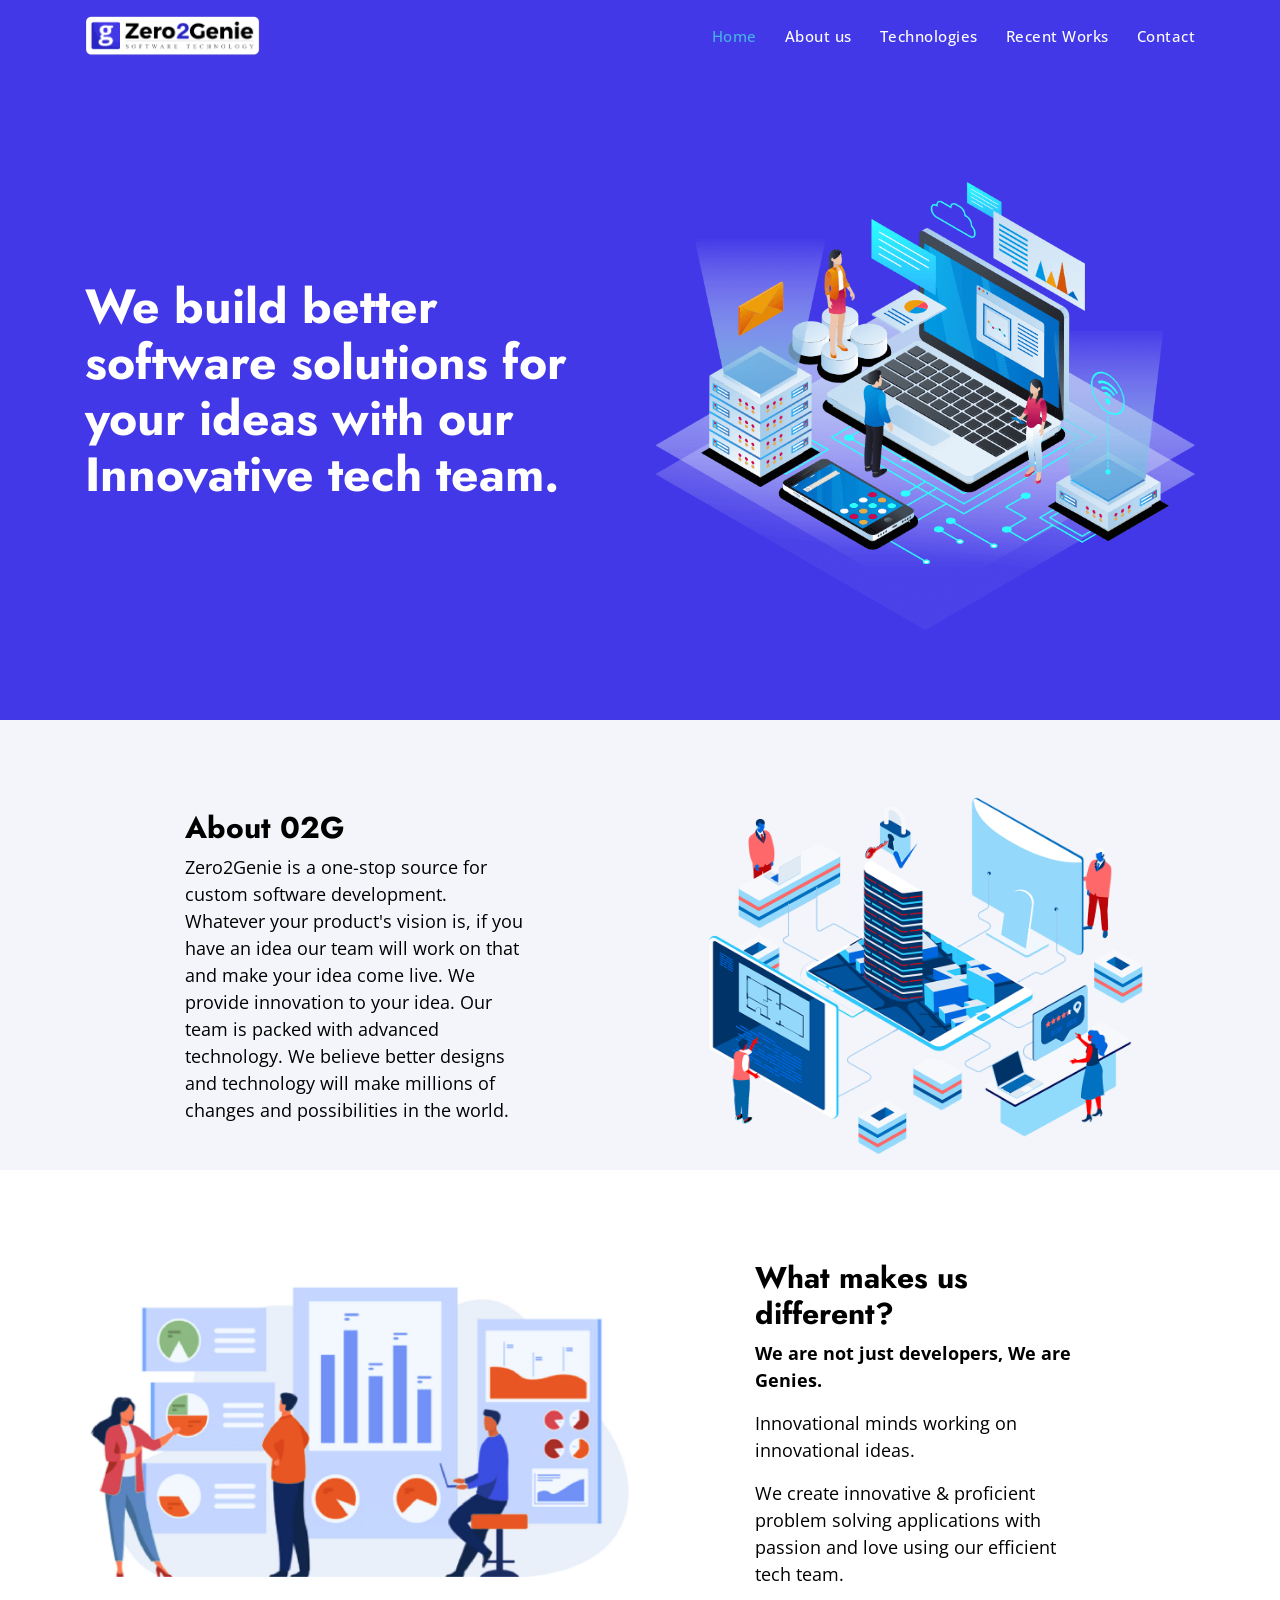
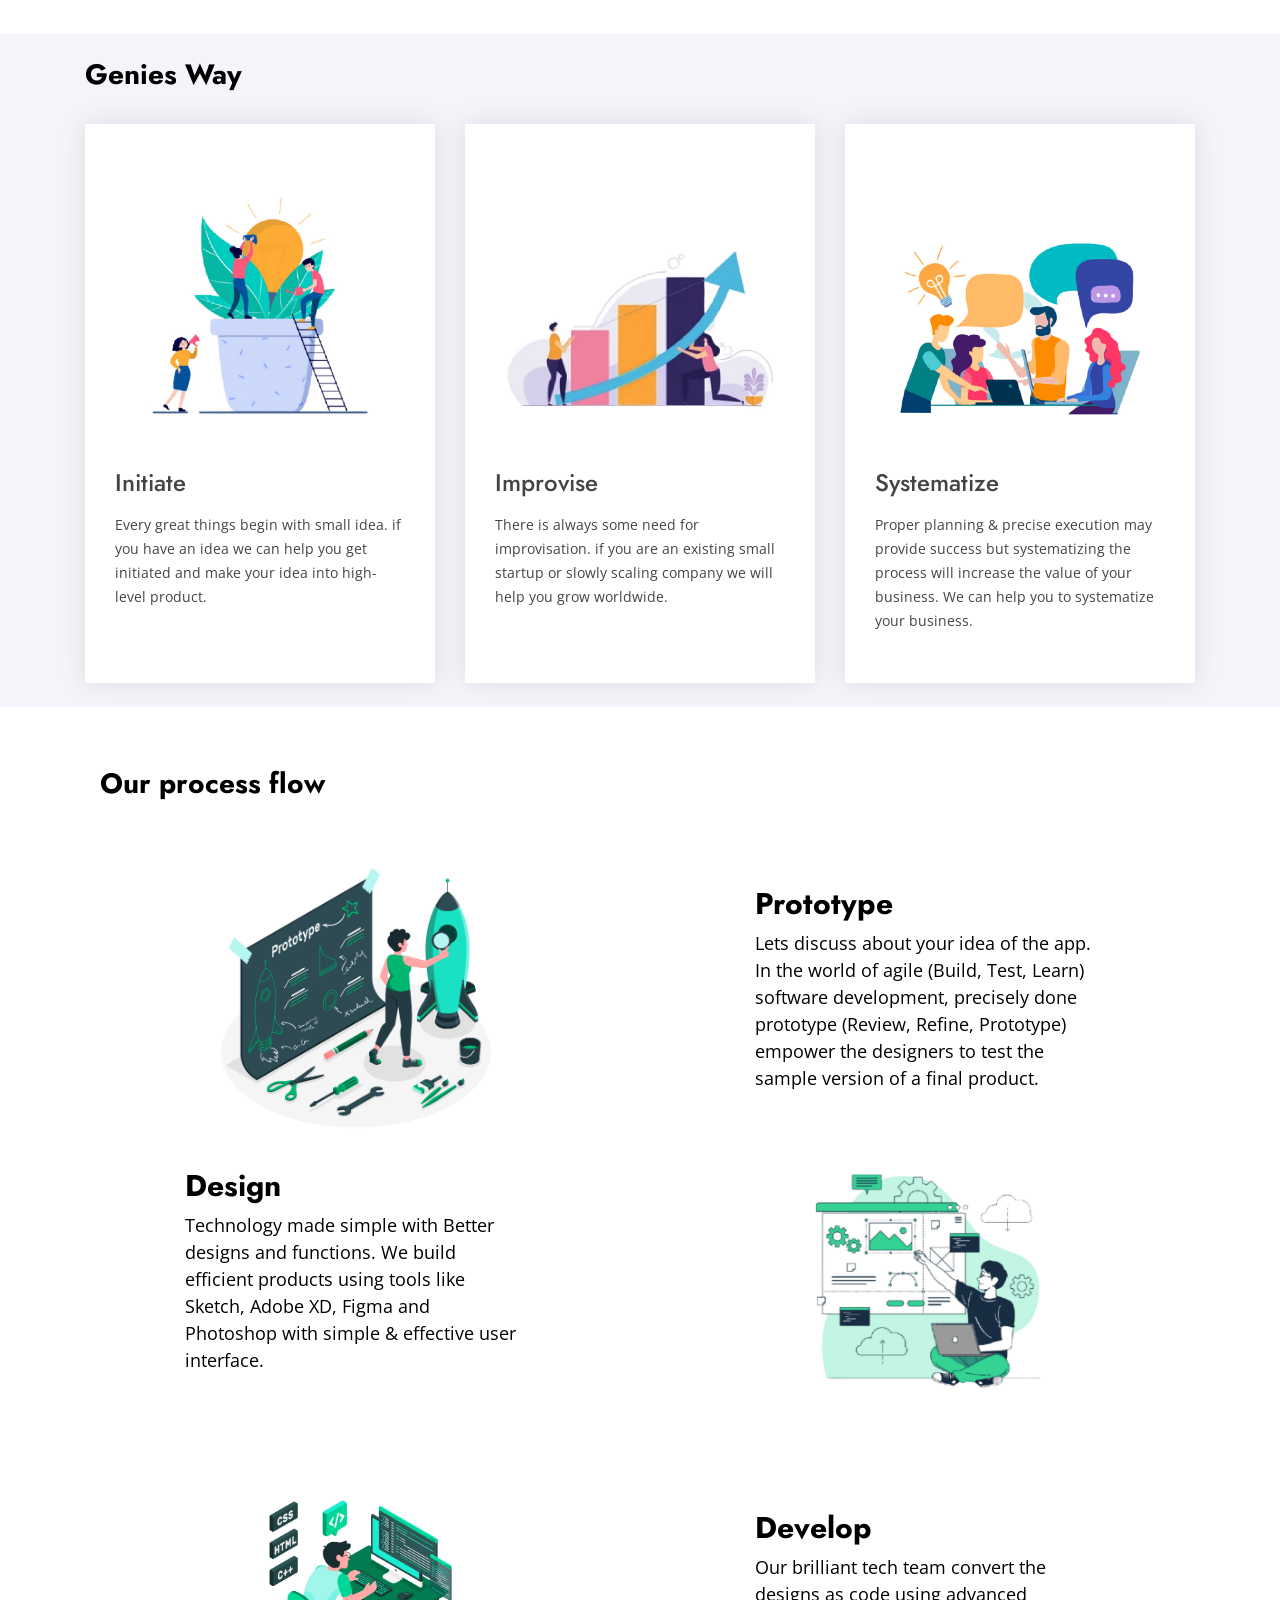
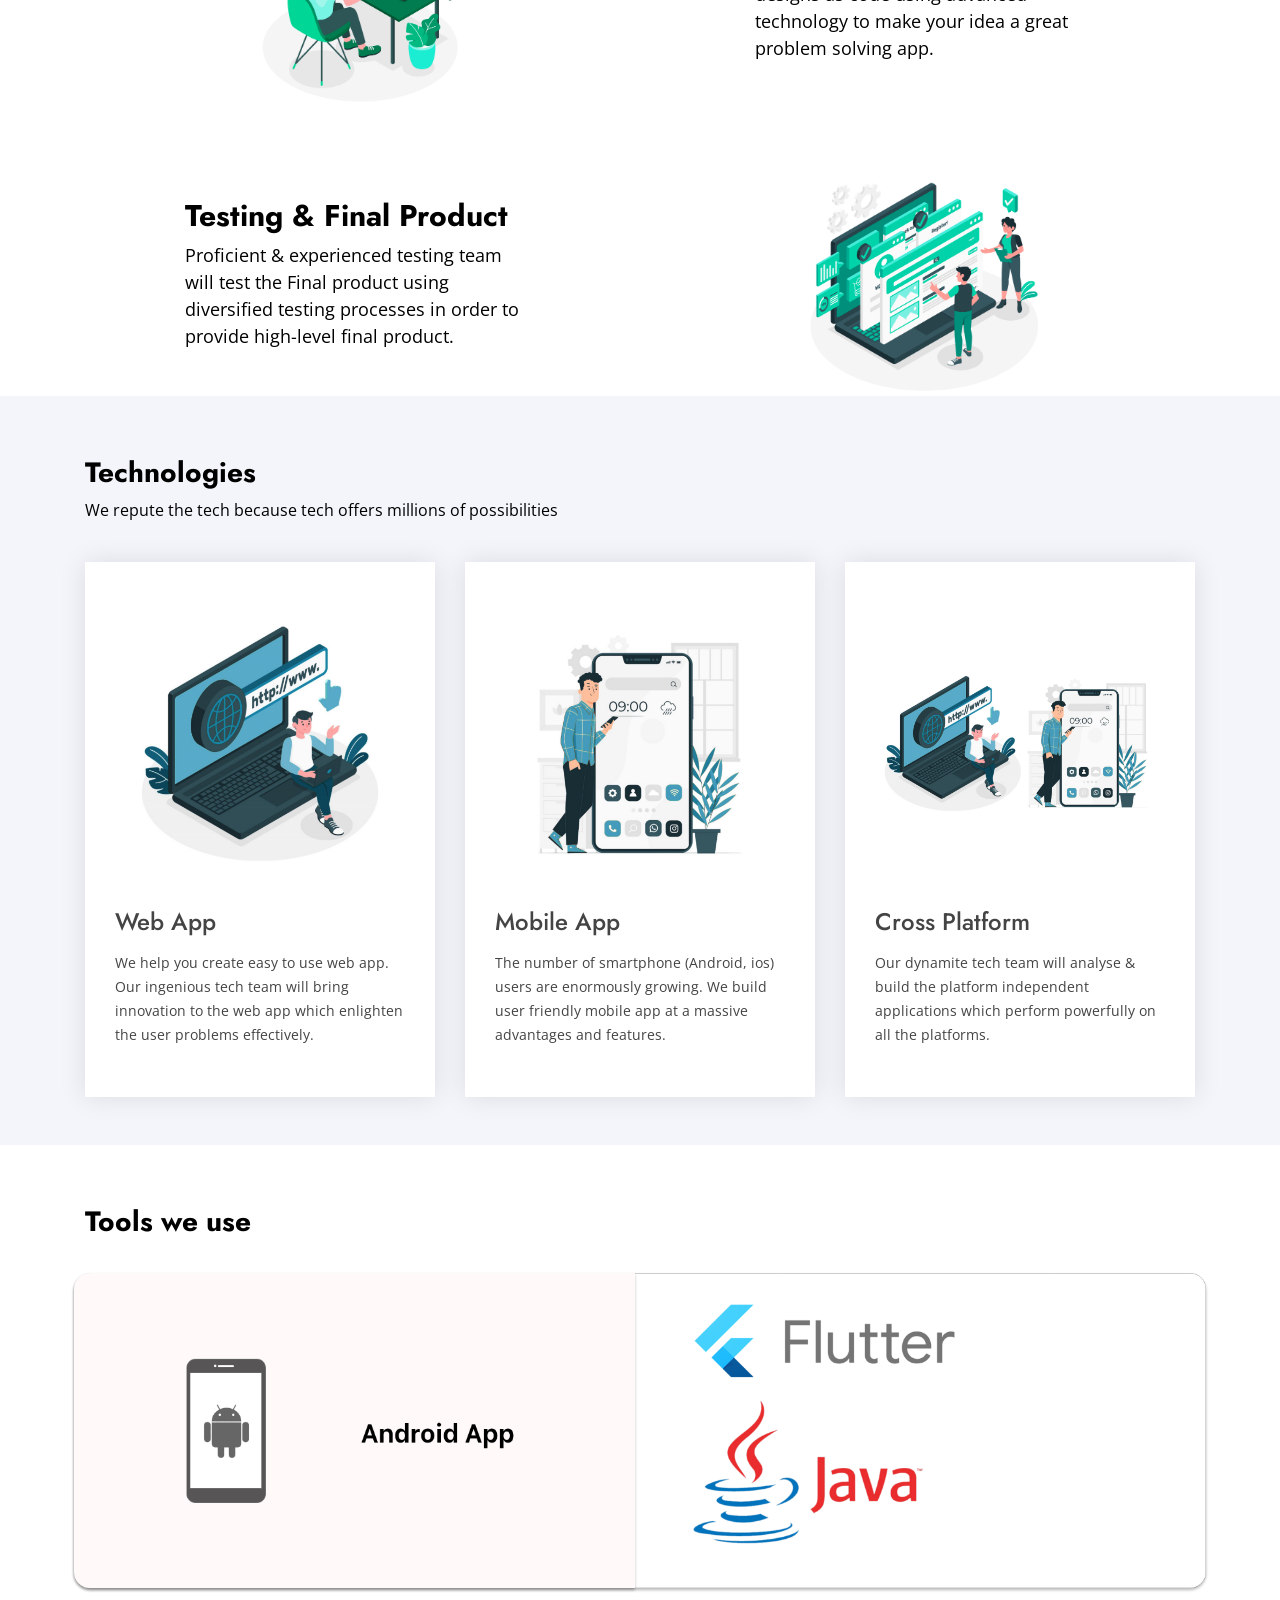
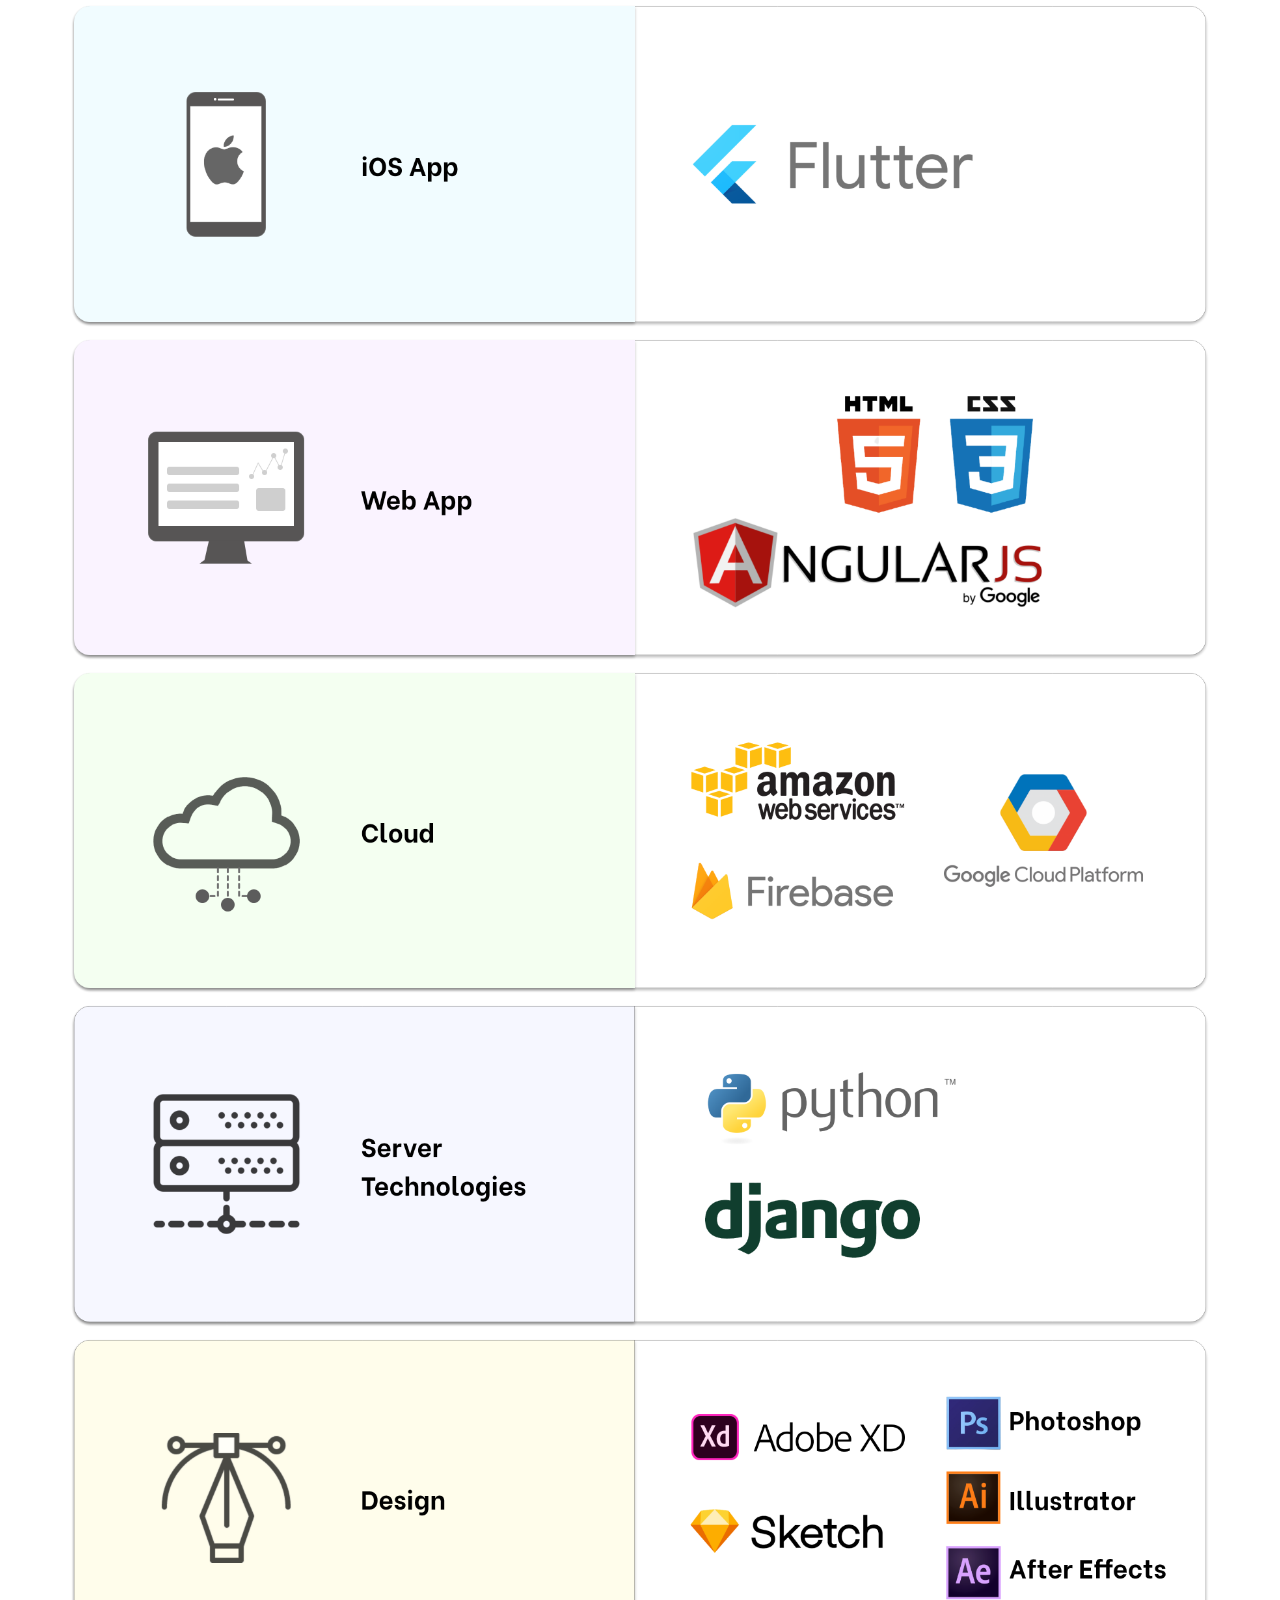
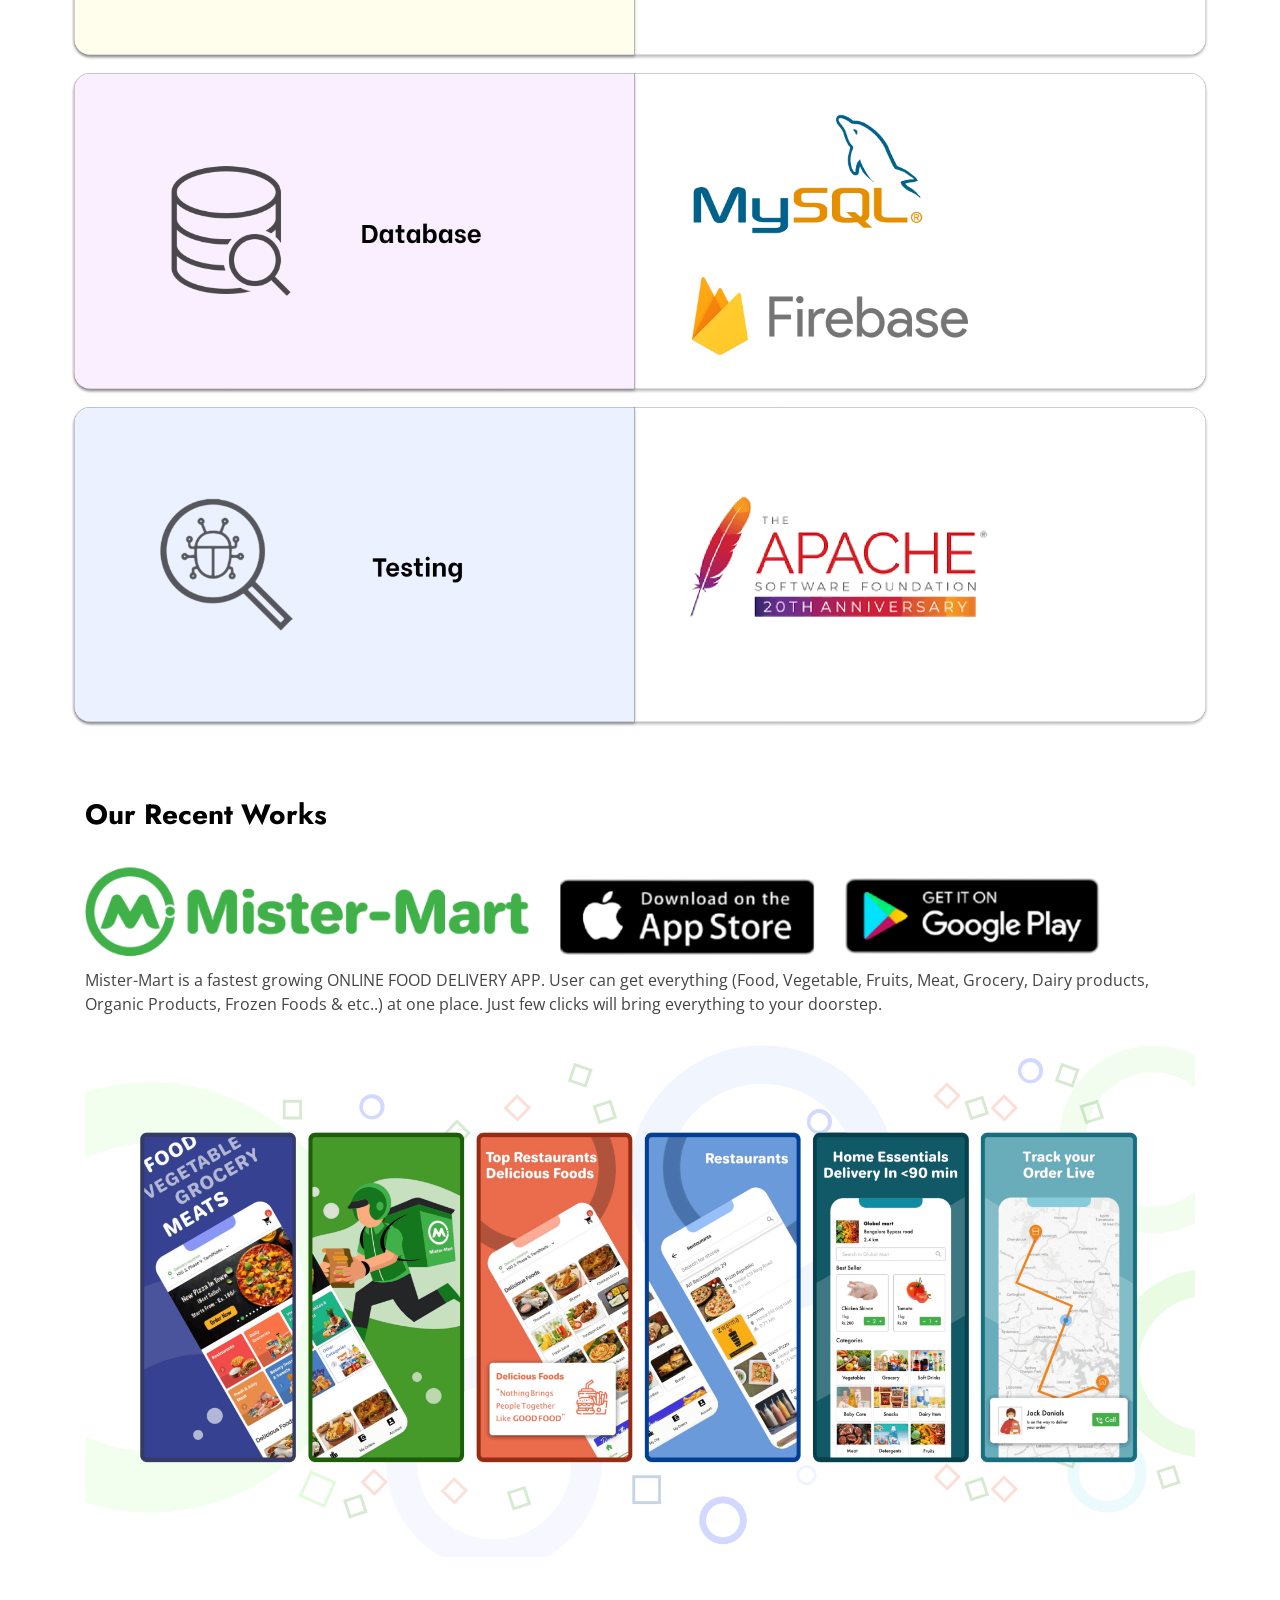
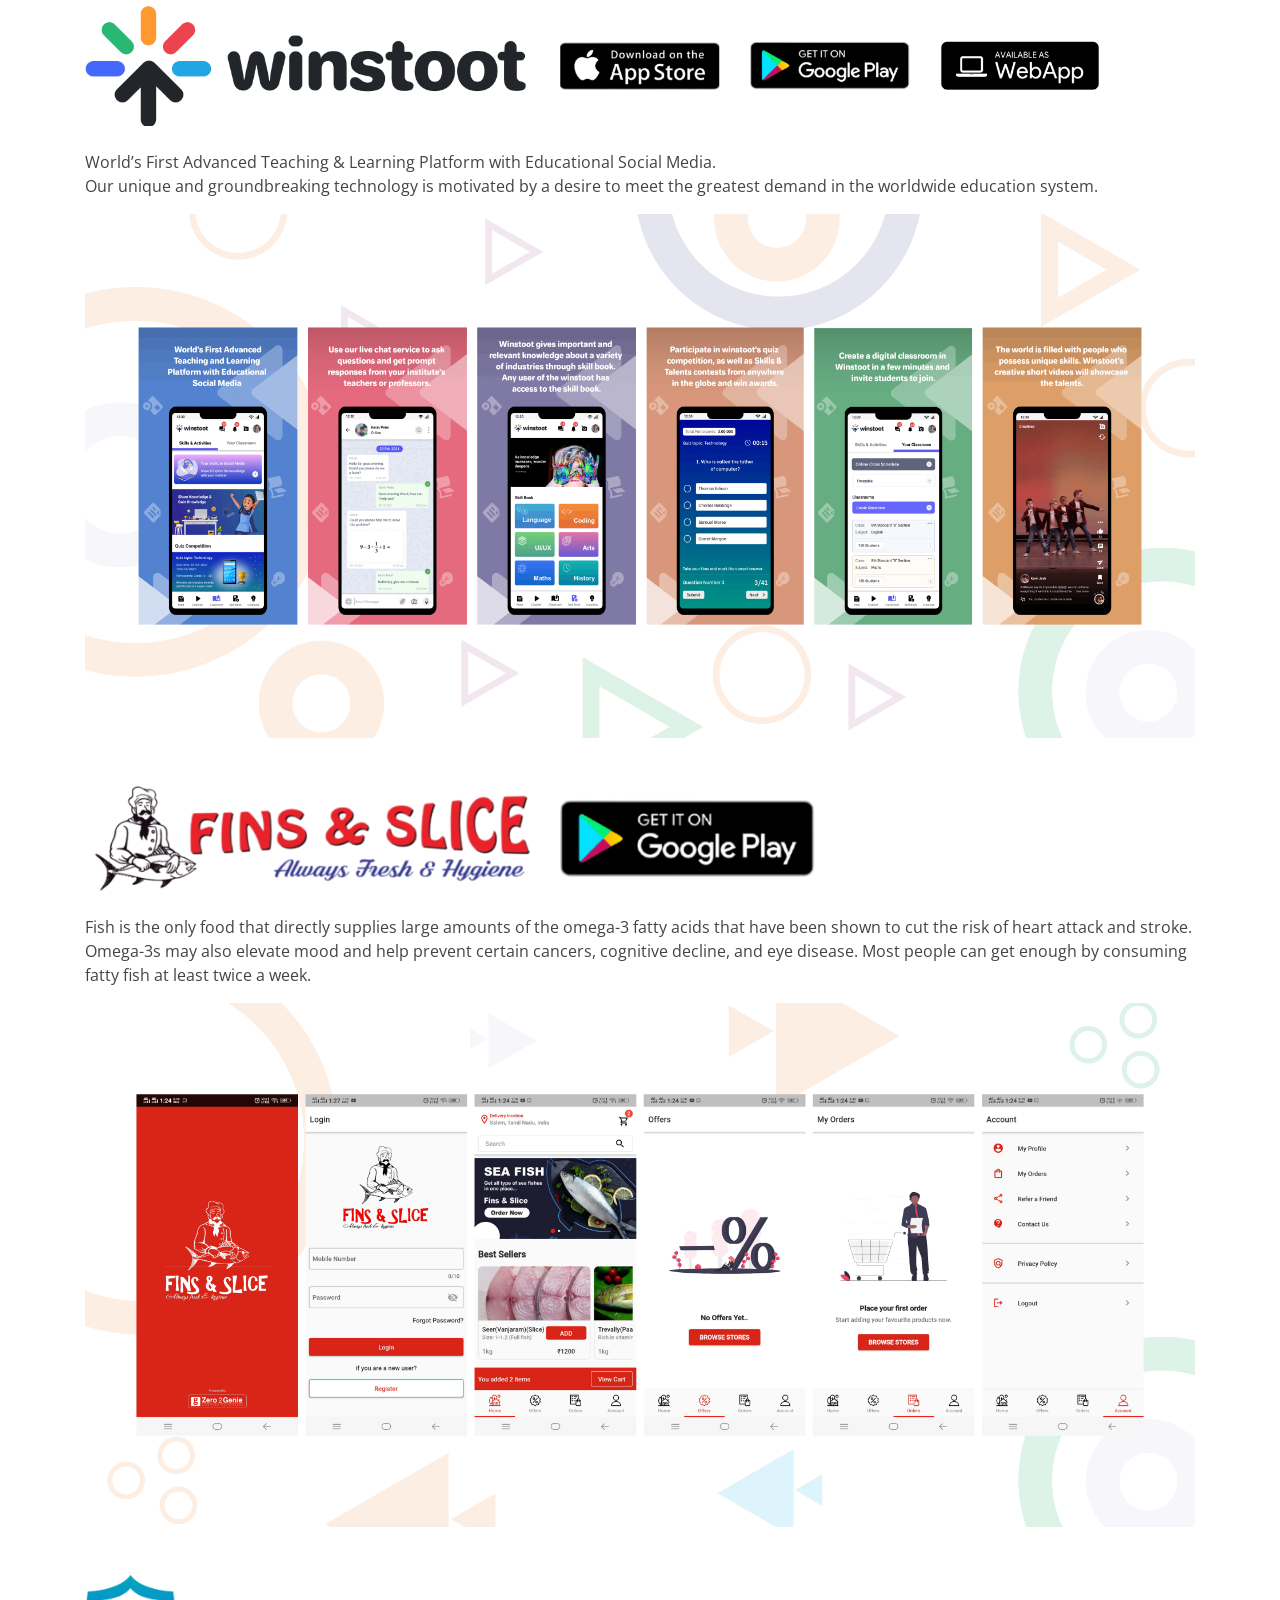
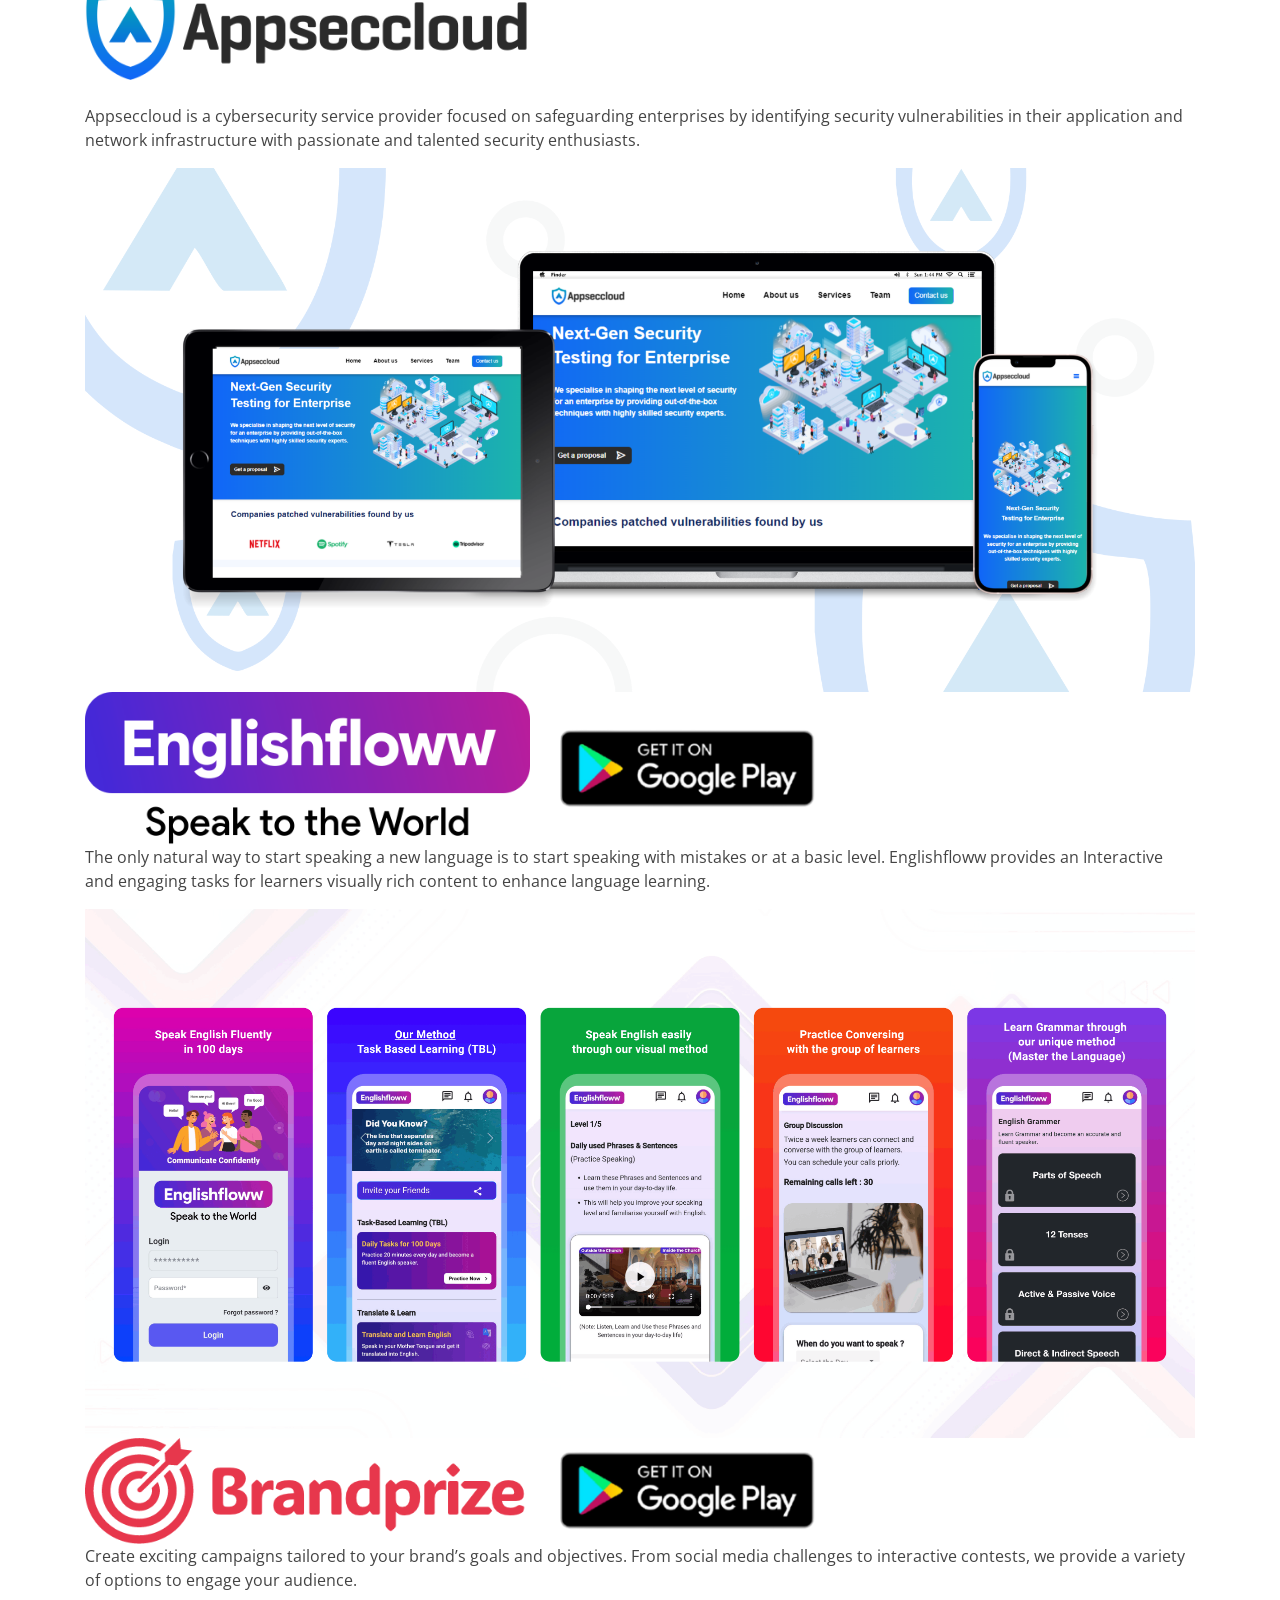
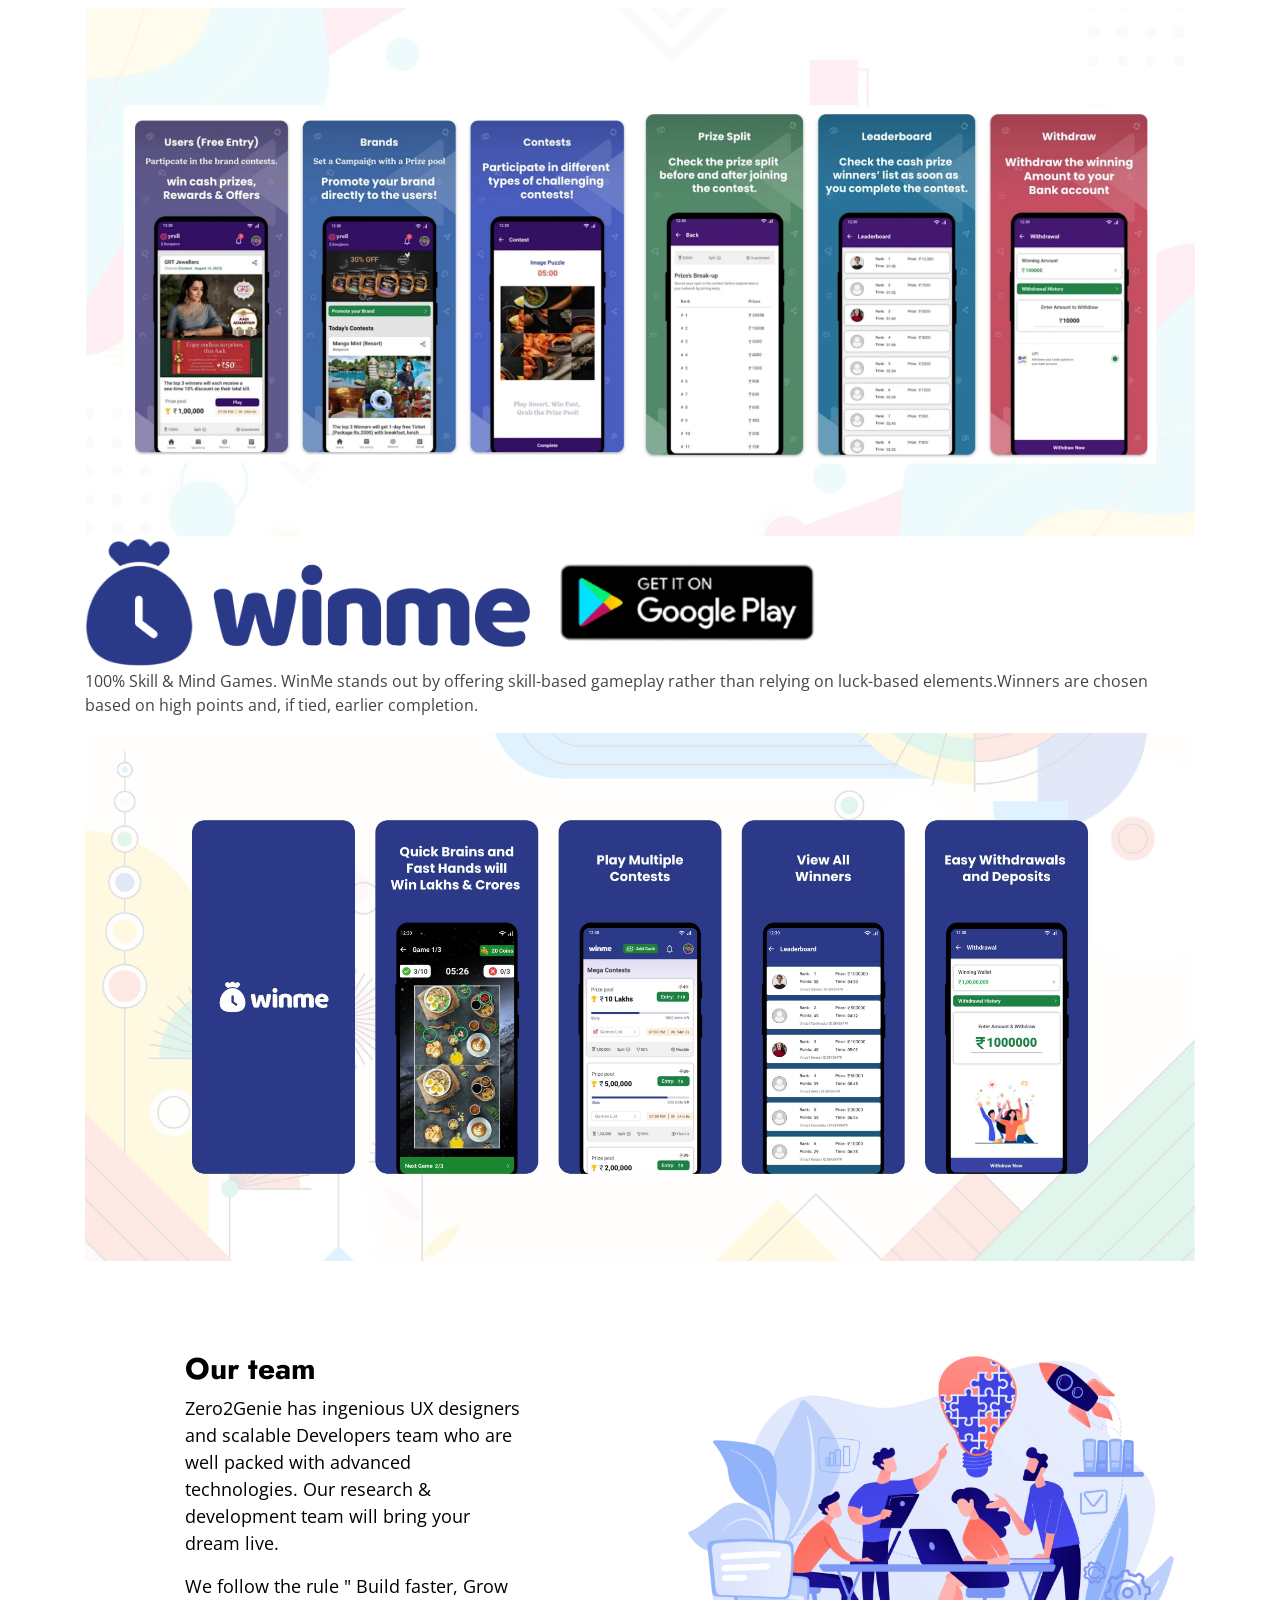
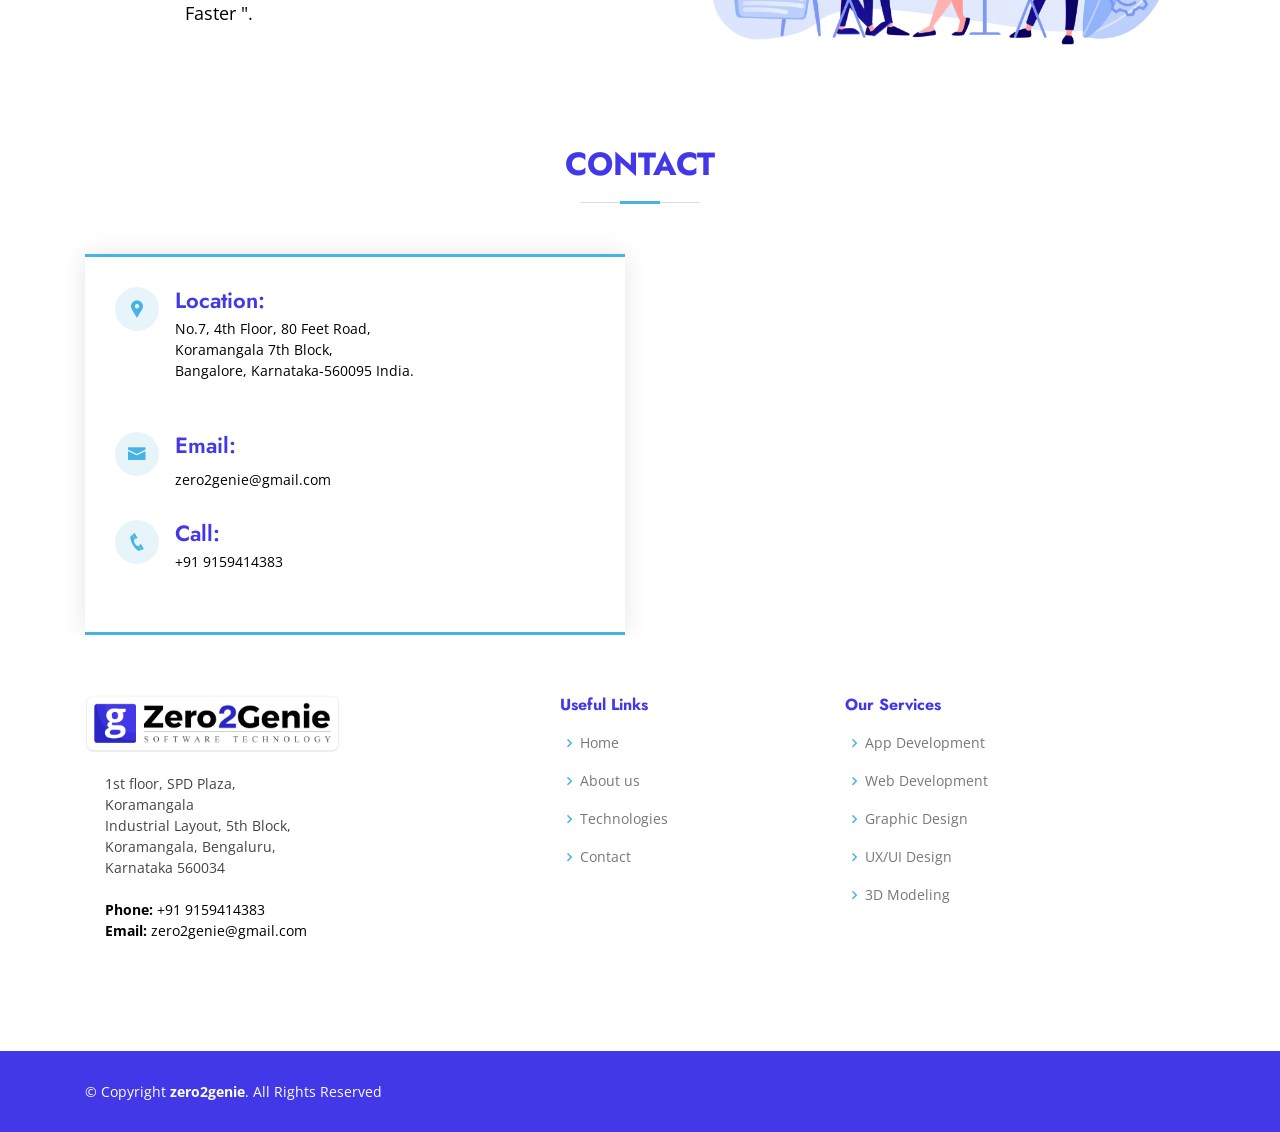
==== index.html @ 5558cdb3 "first commit" ====
<!DOCTYPE html>
<html lang="en">

<head>
    <title>Zero2genie - Mobile App & Web Development | Web Development</title>
    <meta charset="utf-8">
    <meta content="width=device-width, initial-scale=1.0" name="viewport">
    <meta name="description" content="We build better software solutions for your ideas with our Innovative tech team.">
    <meta name="keywords"
        content="ui/ux design , web developers , android app development , iOS app development , mobile app developer">
    <link rel="icon" href="assets/img/logo1.png" type="image/x-icon">
    <!-- <meta content="" name="description">
    <meta content="" name="keywords"> -->


    <link href="assets/img/logo1.png" rel="icon">
    <link href="assets/img/logo1.png" rel="apple-touch-icon">


    <link
        href="https://fonts.googleapis.com/css?family=Open+Sans:300,300i,400,400i,600,600i,700,700i|Jost:300,300i,400,400i,500,500i,600,600i,700,700i|Poppins:300,300i,400,400i,500,500i,600,600i,700,700i"
        rel="stylesheet">


    <link href="assets/vendor/bootstrap/css/bootstrap.min.css" rel="stylesheet">
    <link href="assets/vendor/icofont/icofont.min.css" rel="stylesheet">
    <link href="assets/vendor/boxicons/css/boxicons.min.css" rel="stylesheet">
    <link href="assets/vendor/remixicon/remixicon.css" rel="stylesheet">
    <link href="assets/vendor/venobox/venobox.css" rel="stylesheet">
    <link href="assets/vendor/owl.carousel/assets/owl.carousel.min.css" rel="stylesheet">
    <link href="assets/vendor/aos/aos.css" rel="stylesheet">
    <link href="assets/fonts/proxima-nova.ttf" rel="stylesheet">


    <link href="assets/css/style.css" rel="stylesheet">

</head>

<body>


    <header id="header" class="fixed-top">
        <div class="container d-flex align-items-center">

            <h1 class="logo mr-auto">
                <a href="index.html"> <img src="assets/img/attachments/zero2genie.png" alt="zero2genie"
                        style=" object-fit: contain; box-shadow: #000; ">
                </a>
            </h1>


            <nav class="nav-menu d-none d-lg-block">
                <ul>
                    <li class="active"><a href="index.html">Home</a></li>
                    <li><a href="#about">About us</a></li>
                    <li><a href="#technologies">Technologies</a></li>
                    <li><a href="#works">Recent Works</a></li>

                    <!-- <li><a href="#team">Team</a></li> -->

                    <li><a href="#contact">Contact</a></li>
                    <!-- <li><a href="proposal.html">Proposal</a></li> -->


                </ul>
            </nav>




        </div>
    </header>

    <section id="hero" class="d-flex align-items-center">

        <div class="container">
            <div class="row">
                <div class="col-lg-6 d-flex flex-column justify-content-center pt-4 pt-lg-0 order-2 order-lg-1"
                    data-aos="fade-up" data-aos-delay="200">
                    <h1>We build better software solutions for your ideas with our Innovative tech team.</h1>


                </div>
                <div class="col-lg-6 order-1 order-lg-2 hero-img" data-aos="zoom-in" data-aos-delay="200">
                    <img src="assets/img/hero-img.png" class="img-fluid animated" alt="zero2genie">
                </div>
            </div>
        </div>

    </section>


    <main id="main">

        <section id="about" class="why-us common-padding section-bg">
            <div class="container" data-aos="fade-up">

                <div class="row">

                    <div
                        class="col-lg-6 d-flex flex-column justify-content-center align-items-stretch  order-2 order-lg-1">

                        <div class="content">
                            <h3> <strong>About 02G</strong></h3>


                            <p>
                                Zero2Genie is a one-stop source for custom software development. Whatever your product's
                                vision is, if you have an idea our team will work on that and make your idea come live.
                                We provide innovation to your idea. Our team is packed with advanced technology.
                                We believe better designs and technology will make millions of changes and possibilities
                                in the world.

                            </p>

                        </div>

                    </div>

                    <div class="col-lg-6 align-items-stretch order-1 order-lg-2 img"
                        style='background-image: url("assets/img/why-us.png");' data-aos="zoom-in" data-aos-delay="150">
                        &nbsp;</div>
                </div>

            </div>
        </section>





        <section id="about" class="why-us common-padding">
            <div class="container" data-aos="fade-up">

                <div class="row">

                    <div
                        class="col-lg-6 d-flex flex-column justify-content-center align-items-stretch  order-2 order-lg-2">

                        <div class="content">
                            <div>
                                <h3> <strong>What makes us different?</strong></h3>


                                <p>
                                    <strong>
                                        We are not just developers, We are Genies.

                                    </strong>
                                </p>

                                <p>
                                    Innovational minds working on innovational ideas.

                                </p>

                                <p>
                                    We create innovative & proficient problem solving applications with passion and love
                                    using our efficient tech team.
                                </p>
                            </div>
                        </div>

                    </div>

                    <div class="col-lg-6 align-items-stretch order-1 order-lg-1 img"
                        style='background-image: url("assets/img/attachments/skills.png");' data-aos="zoom-in"
                        data-aos-delay="150">&nbsp;</div>
                </div>

            </div>
        </section>










        <section class="services section-bg" class="why-us common-padding ">
            <div class="container" data-aos="fade-up">

                <div>
                    <br>
                    <h3 style="color: #000;"> <strong>Genies Way</strong></h3><br>

                </div>
                <div class="row">
                    <div class="col-xl-4 col-md-6 d-flex align-items-stretch" data-aos="zoom-in" data-aos-delay="100">
                        <div class="icon-box">
                            <div class="icon"><img src="assets/img/attachments/genie1.png" class="img-fluid"
                                    alt="winstoot">
                            </div><br>
                            <h4>Initiate</h4>
                            <p>Every great things begin with small idea. if you have an idea we can help you get
                                initiated and make your idea into high-level product.</p>
                        </div>
                    </div>

                    <div class="col-xl-4 col-md-6 d-flex align-items-stretch mt-4 mt-md-0" data-aos="zoom-in"
                        data-aos-delay="200">
                        <div class="icon-box">
                            <br>
                            <div class="icon"><img src="assets/img/attachments/genie2.png" class="img-fluid"
                                    alt="winstoot"></div>
                            <h4>Improvise</h4>
                            <p>There is always some need for improvisation. if you are an existing small startup or
                                slowly scaling company we will help you grow worldwide.</p>
                        </div>
                    </div>

                    <div class="col-xl-4 col-md-6 d-flex align-items-stretch mt-4 mt-xl-0" data-aos="zoom-in"
                        data-aos-delay="300">
                        <div class="icon-box">
                            <br>
                            <div class="icon"><img src="assets/img/attachments/genie3.png" class="img-fluid"
                                    alt="zero2genie"></div>
                            <h4>Systematize</h4>
                            <p>Proper planning & precise execution may provide success but systematizing the process
                                will increase the value of your business. We can help you to systematize your business.
                            </p>
                        </div>
                    </div>
                </div><br>

            </div>
        </section>

        <section id="about" class="why-us common-padding">
            <div class="container" data-aos="fade-up">

                <div class="column ">
                    <h3 class="container" style=" color: #000;"> <strong>Our process flow</strong></h3><br><br>

                    <div class="row">



                        <div class="col-lg-6 align-items-stretch order-1 order-lg-1 img"
                            style='background-image: url("assets/img/attachments/prototype.png");' data-aos="zoom-in"
                            data-aos-delay="150">&nbsp;</div>
                        <div
                            class="col-lg-6 d-flex flex-column justify-content-center align-items-stretch  order-1 order-lg-2">

                            <div class="content">

                                <div>
                                    <h3> <strong>Prototype</strong></h3>

                                    <p>
                                        Lets discuss about your idea of the app. In the world of agile (Build, Test,
                                        Learn) software development, precisely done prototype (Review, Refine,
                                        Prototype) empower the designers to test the sample version of a final product.
                                    </p>
                                </div>
                            </div>

                        </div>
                    </div>


                </div>

            </div>
        </section>
        <section class="why-us ">
            <div class="container" data-aos="fade-up">

                <div class="row">




                    <div class="col-lg-6 align-items-stretch order-1 order-lg-2 img"
                        style='background-image: url("assets/img/attachments/design.png");' data-aos="zoom-in"
                        data-aos-delay="150">&nbsp;</div>

                    <div
                        class="col-lg-6 d-flex flex-column justify-content-center align-items-stretch  order-2 order-lg-1">

                        <div class="content">
                            <h3> <strong>Design</strong></h3>


                            <p>
                                Technology made simple with Better designs and functions. We build efficient products
                                using tools like Sketch, Adobe XD, Figma and Photoshop with simple & effective user
                                interface.

                            </p>

                        </div>

                    </div>

                </div>

            </div>
        </section>
        <section id="about" class="why-us common-padding">
            <div class="container" data-aos="fade-up">

                <div class="row">




                    <div class="col-lg-6 align-items-stretch order-1 order-lg-1 img"
                        style='background-image: url("assets/img/attachments/develope.png");' data-aos="zoom-in"
                        data-aos-delay="150">&nbsp;</div>
                    <div
                        class="col-lg-6 d-flex flex-column justify-content-center align-items-stretch  order-1 order-lg-2">
                        <div class="content">
                            <div>
                                <h3> <strong>Develop</strong></h3>

                                <p>
                                    Our brilliant tech team convert the designs as code using advanced technology to
                                    make your idea a great problem solving app.
                                </p>
                            </div>
                        </div>

                    </div>


                </div>

            </div>
        </section>

        <section class="why-us common-padding">
            <div class="container" data-aos="fade-up">



                <div class="row">


                    <div class="col-lg-6 align-items-stretch order-1 order-lg-2 img"
                        style='background-image: url("assets/img/attachments/T&FProduct.png");' data-aos="zoom-in"
                        data-aos-delay="150">&nbsp;</div>


                    <div
                        class="col-lg-6 d-flex flex-column justify-content-center align-items-stretch  order-2 order-lg-1">

                        <div class="content">
                            <h3> <strong>Testing & Final Product</strong></h3>


                            <p>
                                Proficient & experienced testing team will test the Final product using diversified
                                testing processes in order to provide high-level final product.
                            </p>

                        </div>

                    </div>

                </div>
            </div>

            </div>
        </section>
        <section id="technologies" class="services common-padding section-bg">
            <div class="container" data-aos="fade-up">

                <div style="color: #000;">
                    <h3><strong>Technologies</strong> </h3>
                    <p>We repute the tech because tech offers millions of possibilities</p><br>

                </div>

                <div class="row">
                    <div class="col-xl-4 col-md-6 d-flex align-items-stretch" data-aos="zoom-in" data-aos-delay="100">
                        <div class="icon-box">
                            <div class="icon"><img src="assets/img/attachments/web.png" class="img-fluid"
                                    alt="zero2genie">
                            </div><br>
                            <h4>Web App</h4>
                            <p>We help you create easy to use web app. Our ingenious tech team will bring innovation to
                                the web app which enlighten the user problems effectively.</p>
                        </div>
                    </div>

                    <div class="col-xl-4 col-md-6 d-flex align-items-stretch mt-4 mt-md-0" data-aos="zoom-in"
                        data-aos-delay="200">
                        <div class="icon-box">
                            <div class="icon"><img src="assets/img/attachments/app.png" class="img-fluid"
                                    alt="zero2genie"></div><br>
                            <h4>Mobile App</h4>
                            <p>The number of smartphone (Android, ios) users are enormously growing. We build user
                                friendly mobile app at a massive advantages and features.</p>
                        </div>
                    </div>

                    <div class="col-xl-4 col-md-6 d-flex align-items-stretch mt-4 mt-xl-0" data-aos="zoom-in"
                        data-aos-delay="300">
                        <div class="icon-box">
                            <div class="icon"><img src="assets/img/attachments/crossplatform.png" class="img-fluid"
                                    alt="zero2genie"></div><br>
                            <h4>Cross Platform</h4>
                            <p>Our dynamite tech team will analyse & build the platform independent applications which
                                perform powerfully on all the platforms.</p>
                        </div>
                    </div>
                </div>

            </div><br><br>
        </section>

        <section class="common-padding">
            <div class="container" data-aos="fade-up">
                <div style="color: #000;">
                    <h3><strong>Tools we use</strong> </h3><br>
                </div>
                <div class="row">
                    <div class="d-flex flex-column justify-content-center  " style="padding-bottom: 10px;"
                        data-aos="zoom-in" data-aos-delay="150">
                        <img src="assets/img/attachments/androidApp.png" alt="zero2genie"
                            style="object-fit: contain;width: 100%;">
                    </div>
                    <div class="d-flex flex-column justify-content-center  " style="padding-bottom: 10px;"
                        data-aos="zoom-in" data-aos-delay="150">
                        <img src="assets/img/attachments/iosApp.png" alt="zero2genie"
                            style="object-fit: contain;width: 100%;">
                    </div>
                    <div class="d-flex flex-column justify-content-center  " style="padding-bottom: 10px;"
                        data-aos="zoom-in" data-aos-delay="150">
                        <img src="assets/img/attachments/webApp.png" alt="zero2genie"
                            style="object-fit: contain;width: 100%;">
                    </div>
                    <div class="d-flex flex-column justify-content-center  " style="padding-bottom: 10px;"
                        data-aos="zoom-in" data-aos-delay="150">
                        <img src="assets/img/attachments/cloud.png" alt="zero2genie"
                            style="object-fit: contain;width: 100%;">
                    </div>
                    <div class="d-flex flex-column justify-content-center  " style="padding-bottom: 10px;"
                        data-aos="zoom-in" data-aos-delay="150">
                        <img src="assets/img/attachments/server.png" alt="zero2genie"
                            style="object-fit: contain;width: 100%;">
                    </div>
                    <div class="d-flex flex-column justify-content-center  " style="padding-bottom: 10px;"
                        data-aos="zoom-in" data-aos-delay="150">
                        <img src="assets/img/attachments/design1.png" alt="zero2genie"
                            style="object-fit: contain;width: 100%;">

                    </div>
                    <div class="d-flex flex-column justify-content-center  " style="padding-bottom: 10px;"
                        data-aos="zoom-in" data-aos-delay="150">
                        <img src="assets/img/attachments/database.png" alt="zero2genie"
                            style="object-fit: contain;width: 100%;">
                    </div>
                    <div class="d-flex flex-column justify-content-center  " style="padding-bottom: 10px;"
                        data-aos="zoom-in" data-aos-delay="150">
                        <img src="assets/img/attachments/testing.png" alt="zero2genie"
                            style="object-fit: contain;width: 100%;">
                    </div>
                </div>
        </section>

        <section id="works" class="why-us common-padding">
            <div class="container" data-aos="fade-up">
                <div>
                    <h3 style="color: #000;"><strong>Our Recent Works</strong> </h3><br>
                </div>
                <div class="column">
                    <div class="row">
                        <div class=" col-lg-5 d-flex flex-column justify-content-center   " data-aos="zoom-in"
                            data-aos-delay="150">

                            <img onclick="openWeb()" src="assets/img/attachments/mistermartLogo.png" alt="zero2genie"
                                style="object-fit: contain;width: 100%;">

                        </div>
                        <div class=" col-lg-3 d-flex flex-column justify-content-center   " data-aos="zoom-in"
                            data-aos-delay="150">

                            <img onclick="openiOS()" src="assets/img/attachments/appstore.png" alt="zero2genie"
                                style="object-fit: contain;width: 100%;">

                        </div>
                        <div onclick="openApp()" class="col-lg-3 d-flex flex-column justify-content-center      "
                            data-aos="zoom-in" data-aos-delay="150">
                            <img src="assets/img/attachments/playstore.png" alt="zero2genie"
                                style="object-fit: contain;width: 100%;">
                        </div>
                    </div>
                    <p>Mister-Mart is a fastest growing ONLINE FOOD DELIVERY APP. User can get everything (Food,
                        Vegetable, Fruits, Meat, Grocery, Dairy products, Organic Products, Frozen Foods & etc..) at one
                        place. Just few clicks will bring everything
                        to your doorstep.</p>
                </div>


                <div class="d-flex flex-column justify-content-center   order-1 order-lg-2 img" data-aos="zoom-in"
                    data-aos-delay="150">
                    <img src="assets/img/attachments/AppImage.png" alt="zero2genie"
                        style="object-fit: contain;width: 100%;">
                </div>

                <br>
                <br>
                <div class="column">
                    <div class="row">
                        <div class=" col-lg-5 d-flex flex-column justify-content-center   " data-aos="zoom-in"
                            data-aos-delay="150">

                            <img onclick="openWebWinstoot()" src="assets/img/attachments/winstootlogo.png"
                                alt="zero2genie" style="object-fit: contain;width: 100%;">

                        </div>
                        <div class=" col-lg-2 d-flex flex-column justify-content-center   " data-aos="zoom-in"
                            data-aos-delay="150">

                            <img onclick="openiOSWinstoot()" src="assets/img/attachments/appstore.png" alt="zero2genie"
                                style="object-fit: contain;width: 100%;">

                        </div>
                        <div onclick="openAppWinstoot()"
                            class="col-lg-2 d-flex flex-column justify-content-center      " data-aos="zoom-in"
                            data-aos-delay="150">
                            <img src="assets/img/attachments/playstore.png" alt="zero2genie"
                                style="object-fit: contain;width: 100%;">
                        </div>

                        <div onclick="openWebAppWinstoot()"
                            class="col-lg-2 d-flex flex-column justify-content-center      " data-aos="zoom-in"
                            data-aos-delay="150">
                            <img src="assets/img/attachments/webapp.png" alt="zero2genie"
                                style="object-fit: contain;width: 100%;">
                        </div>
                    </div>
                    <br>
                    <p>World’s First Advanced Teaching & Learning Platform with Educational Social Media. <br> Our
                        unique and groundbreaking technology is motivated by a desire to meet the greatest demand in the
                        worldwide education system.</p>
                </div>
                <div class="d-fl    ex flex-column justify-content-center   order-1 order-lg-2 img" data-aos="zoom-in"
                    data-aos-delay="150">
                    <img src="assets/img/attachments/winstootAppScreen.png" alt="zero2genie"
                        style="object-fit: contain;width: 100%;">
                </div>
                <br>
                <br>
                <div class="column">
                    <div class="row">
                        <div class=" col-lg-5 d-flex flex-column justify-content-center   " data-aos="zoom-in"
                            data-aos-delay="150">

                            <img onclick="openWebFins()" src="assets/img/attachments/finsLogo.png" alt="zero2genie"
                                style="object-fit: contain;width: 100%;">

                        </div>
                        <div onclick="openAppFins()" class="col-lg-3 d-flex flex-column justify-content-center      "
                            data-aos="zoom-in" data-aos-delay="150">
                            <img src="assets/img/attachments/playstore.png" alt="zero2genie"
                                style="object-fit: contain;width: 100%;">
                        </div>
                    </div>
                    <br>

                    <p>Fish is the only food that directly supplies large amounts of the omega-3 fatty acids that have
                        been shown to cut the risk of heart attack and stroke. Omega-3s may also elevate mood and help
                        prevent certain cancers, cognitive decline, and eye disease. Most people can get enough by
                        consuming fatty fish at least twice a week.</p>
                </div>
                <div class="d-flex flex-column justify-content-center   order-1 order-lg-2 img" data-aos="zoom-in"
                    data-aos-delay="150">
                    <img src="assets/img/attachments/finsAppScreen.png" alt="zero2genie"
                        style="object-fit: contain;width: 100%;">
                </div>
                <br>
                <br>

                <div class="column">
                    <div class="row">
                        <div class=" col-lg-5 d-flex flex-column justify-content-center   " data-aos="zoom-in"
                            data-aos-delay="150">
                            <img onclick="openWebAppSec()" src="assets/img/attachments/appseccloud.png" alt="zero2genie"
                                style="object-fit: contain;width: 100%;">
                        </div>
                    </div>
                    <br>
                    <p>Appseccloud is a cybersecurity service provider focused on safeguarding enterprises by
                        identifying security vulnerabilities in their application and network infrastructure with
                        passionate and talented security enthusiasts.</p>
                </div>
                <div class="d-flex flex-column justify-content-center   order-1 order-lg-2 img" data-aos="zoom-in"
                    data-aos-delay="150">
                    <img onclick="openWebAppSec()" src="assets/img/attachments/appsecclouldWebImage.png"
                        alt="zero2genie" style="object-fit: contain;width: 100%;">
                </div>


<!-- englishfloww  -->

                       <div class="column">
                    <div class="row">
                        <div class=" col-lg-5 d-flex flex-column justify-content-center   " data-aos="zoom-in"
                            data-aos-delay="150">

                            <img onclick="openLinks('https://englishfloww.com/')" src="assets/img/english.png" alt="zero2genie"
                                style="object-fit: contain;width: 100%;">

                        </div>
                     <!--    <div class=" col-lg-3 d-flex flex-column justify-content-center   " data-aos="zoom-in"
                            data-aos-delay="150">

                            <img onclick="openiOS()" src="assets/img/attachments/appstore.png" alt="zero2genie"
                                style="object-fit: contain;width: 100%;">

                        </div> -->
                        <div onclick="openLinks('https://play.google.com/store/apps/details?id=com.winstoot.winstoot_english')" class="col-lg-3 d-flex flex-column justify-content-center      "
                            data-aos="zoom-in" data-aos-delay="150">
                            <img src="assets/img/attachments/playstore.png" alt="zero2genie"
                                style="object-fit: contain;width: 100%;">
                        </div>
                    </div>
                    <p>The only natural way to start speaking a new language is to start speaking with mistakes 
or at a basic level. Englishfloww provides an Interactive and engaging tasks for learners 
visually rich content to enhance language learning.</p>
                </div>

   <div class="d-flex flex-column justify-content-center   order-1 order-lg-2 img" data-aos="zoom-in"
                    data-aos-delay="150">
                    <img onclick="openWebAppSec()" src="assets/img/attachments/englishfloww_play.png"
                        alt="zero2genie" style="object-fit: contain;width: 100%;">
                </div>







<!-- yrell  -->

                       <div class="column">
                    <div class="row">
                        <div class=" col-lg-5 d-flex flex-column justify-content-center   " data-aos="zoom-in"
                            data-aos-delay="150">

                            <img onclick="openLinks('https://brandprize.in/')" src="assets/img/brand.png" alt="zero2genie"
                                style="object-fit: contain;width: 100%;">

                        </div>
                     <!--    <div class=" col-lg-3 d-flex flex-column justify-content-center   " data-aos="zoom-in"
                            data-aos-delay="150">

                            <img onclick="openiOS()" src="assets/img/attachments/appstore.png" alt="zero2genie"
                                style="object-fit: contain;width: 100%;">

                        </div> -->
                        <div onclick="openLinks('https://play.google.com/store/search?q=yrell&c=apps&hl=en-IN')" class="col-lg-3 d-flex flex-column justify-content-center      "
                            data-aos="zoom-in" data-aos-delay="150">
                            <img src="assets/img/attachments/playstore.png" alt="zero2genie"
                                style="object-fit: contain;width: 100%;">
                        </div>
                    </div>
                    <p>Create exciting campaigns tailored to your brand’s goals and objectives. From 
social media challenges to interactive contests, we provide a variety of options to 
engage your audience.</p>
                </div>

   <div class="d-flex flex-column justify-content-center   order-1 order-lg-2 img" data-aos="zoom-in"
                    data-aos-delay="150">
                    <img onclick="openWebAppSec()" src="assets/img/attachments/yrell_play.jpg"
                        alt="zero2genie" style="object-fit: contain;width: 100%;">
                </div>







<!-- winme  -->

                       <div class="column">
                    <div class="row">
                        <div class=" col-lg-5 d-flex flex-column justify-content-center   " data-aos="zoom-in"
                            data-aos-delay="150">

                            <img onclick="openLinks('https://winme.in/')" src="assets/img/winme.png" alt="zero2genie"
                                style="object-fit: contain;width: 100%;">

                        </div>
                     <!--    <div class=" col-lg-3 d-flex flex-column justify-content-center   " data-aos="zoom-in"
                            data-aos-delay="150">

                            <img onclick="openiOS()" src="assets/img/attachments/appstore.png" alt="zero2genie"
                                style="object-fit: contain;width: 100%;">

                        </div> -->
                        <div onclick="openLinks('https://play.google.com/store/search?q=yrell&c=apps&hl=en-IN')" class="col-lg-3 d-flex flex-column justify-content-center      "
                            data-aos="zoom-in" data-aos-delay="150">
                            <img src="assets/img/attachments/playstore.png" alt="zero2genie"
                                style="object-fit: contain;width: 100%;">
                        </div>
                    </div>
                    <p>100% Skill & Mind Games. WinMe stands out by offering skill-based gameplay 
rather than relying on luck-based elements.Winners are chosen based on high 
points and, if tied, earlier completion.</p>
                </div>

   <div class="d-flex flex-column justify-content-center   order-1 order-lg-2 img" data-aos="zoom-in"
                    data-aos-delay="150">
                    <img onclick="openWebAppSec()" src="assets/img/attachments/winme_play.jpg"
                        alt="zero2genie" style="object-fit: contain;width: 100%;">
                </div>





            </div>
        </section>

        <section id="team" class="why-us common-padding">
            <div class="container" data-aos="fade-up">

                <div class="row">
                    <div
                        class="col-lg-6 d-flex flex-column justify-content-center align-items-stretch  order-2 order-lg-1">
                        <div class="content">
                            <h3> <strong>Our team</strong></h3>
                            <p>
                                Zero2Genie has ingenious UX designers and scalable Developers team who are well packed
                                with advanced technologies. Our research & development team will bring your dream live.

                            </p>
                            <p>
                                We follow the rule " Build faster, Grow Faster ".
                            </p>
                        </div>
                    </div>



                    <div class="col-lg-6 align-items-stretch order-1 order-lg-1 img"
                        style='background-image: url("assets/img/attachments/ourteam.png");' data-aos="zoom-in"
                        data-aos-delay="150">&nbsp;</div>


                </div>

            </div>
        </section>

        </br>
        </br>
        </br>

        <section id="contact" class="contact">
            <div class="container" data-aos="fade-up">

                <div class="section-title">
                    <h2>Contact</h2>

                </div>

                <div class="row">

                    <div class="col-lg-6 d-flex align-items-stretch">
                        <div class="info">
                            <div class="address">
                                <i class="icofont-google-map"></i>
                                <h4>Location:</h4>
                                <p><a class="call" href="https://goo.gl/maps/JybsvxnPGSU7Wk7Z9">No.7, 4th Floor, 80 Feet
                                        Road,<br> Koramangala 7th Block, <br>Bangalore, Karnataka-560095
                                        India.<br><br></a>
                                </p>
                            </div>

                            <div class="email">
                                <i class="icofont-envelope"></i>
                                <h4>Email:</h4>
                                <p><a href="mailto:zero2genie@gmail.com" class="call">
                                    zero2genie@gmail.com<br>
                                    </a></p>
                            </div>

                            <div class="phone">
                                <i class="icofont-phone"></i>
                                <h4>Call:</h4>
                                <p><a href="tel:9159414383" class="call">
                                        +91 9159414383<br>
                                    </a></p>
                            </div>


                        </div>

                    </div>

                    <div class="col-lg-6 mt-5 mt-lg-0 d-flex align-items-stretch">
                        <iframe
                            src="https://www.google.com/maps/embed?pb=!1m18!1m12!1m3!1d3888.5534988812014!2d77.613755614241!3d12.936394090879007!2m3!1f0!2f0!3f0!3m2!1i1024!2i768!4f13.1!3m3!1m2!1s0x3bae156631850341%3A0xf47d64e64c2ce824!2sLorven%20Co%20Works!5e0!3m2!1sen!2sin!4v1647598369483!5m2!1sen!2sin"
                            width="400" height="300" style="border:0;" allowfullscreen="" loading="lazy"></iframe>
                    </div>

                </div>

            </div>
        </section>


    </main>

    <footer id="footer">



        <div class="footer-top">
            <div class="container">
                <div class="row">

                    <div class="col-lg-3 col-md-4 footer-contact">
                        <img src="assets/img/attachments/zero2genie.png" alt="winstoot"
                            style="width: 100%; object-fit: contain; box-shadow: #000;">

                        <div style="padding: 20px;">
                            <a class="call" href="https://goo.gl/maps/JybsvxnPGSU7Wk7Z9"></a>1st floor, SPD Plaza, Koramangala<br> Industrial Layout, 5th Block, <br>Koramangala, Bengaluru, Karnataka 560034<br><br>
                            </a>

                            <a href="tel:9159414383" class="call">
                                <strong>Phone:</strong> +91 9159414383<br>
                            </a>

                            <a href="mailto:zero2genie@gmail.com" class="call">
                                <strong>Email:</strong> zero2genie@gmail.com<br>
                            </a>
                        </div>

                    </div>
                    <div class="col-lg-2"></div>
                    <div class="col-lg-3 col-md-4 footer-links">
                        <h4>Useful Links</h4>
                        <ul>
                            <li><i class="bx bx-chevron-right"></i>
                                <a href="#home">Home</a>
                            </li>
                            <li><i class="bx bx-chevron-right"></i>
                                <a href="#about">About us</a>
                            </li>
                            <li><i class="bx bx-chevron-right"></i>
                                <a href="#technologies">Technologies</a>
                            </li>
                            <!-- <li><i class="bx bx-chevron-right"></i>
                                <a href="#team">Team</a>
                            </li> -->
                            <li><i class="bx bx-chevron-right"></i>
                                <a href="#contact">Contact</a>
                            </li>
                            <!-- <li><i class="bx bx-chevron-right"></i> -->
                            <!-- <a href="proposal.html">Proposal</a> -->
                            <!-- </li> -->

                        </ul>
                    </div>

                    <div class="col-lg-4 col-md-4 footer-links">
                        <h4>Our Services</h4>
                        <ul>
                            <li><i class="bx bx-chevron-right"></i>
                                <a href="#technologies">App Development</a>
                            </li>
                            <li><i class="bx bx-chevron-right"></i>
                                <a href="#technologies">Web Development</a>
                            </li>

                            <li><i class="bx bx-chevron-right"></i>
                                <a href="#technologies">Graphic Design</a>
                            </li>
                            <li><i class="bx bx-chevron-right"></i>
                                <a href="#technologies">UX/UI Design</a>
                            </li>
                            <li><i class="bx bx-chevron-right"></i>
                                <a href="#technologies">3D Modeling</a>
                            </li>
                        </ul>
                    </div>

                    <div class="col-lg-3 col-md-6 footer-links">
                        <!-- <h4>Our Social Networks</h4>

                        <div class="social-links mt-3">
                             <a href="https://www.facebook.com/Zero2Genie" class="facebook"><i
                                    class="bx bxl-facebook"></i></a>
                            <a href="https://www.instagram.com/zero2genie/" class="instagram"><i
                                    class="bx bxl-instagram"></i></a>

                            <a href="https://www.linkedin.com/company/72037129/admin/" class="linkedin"><i
                                    class="bx bxl-linkedin"></i></a>
                            <a href="https://www.youtube.com/channel/UCkUSGZMzud8-HLrctrwCXvQ" class="linkedin"><i
                                    class="bx bxl-youtube"></i></a>
                        </div> -->
                    </div>

                </div>
            </div>
        </div>

        <div class="container footer-bottom clearfix">
            <div class="copyright">
                &copy; Copyright <strong><span>zero2genie</span></strong>. All Rights Reserved
            </div>

        </div>
    </footer>


    <a href="#" class="back-to-top"><i class="ri-arrow-up-line"></i></a>
    <div id="preloader"></div>


    <script src="assets/vendor/jquery/jquery.min.js"></script>
    <script src="assets/vendor/bootstrap/js/bootstrap.bundle.min.js"></script>
    <script src="assets/vendor/jquery.easing/jquery.easing.min.js"></script>
    <script src="assets/vendor/php-email-form/validate.js"></script>
    <script src="assets/vendor/waypoints/jquery.waypoints.min.js"></script>
    <script src="assets/vendor/isotope-layout/isotope.pkgd.min.js"></script>
    <script src="assets/vendor/venobox/venobox.min.js"></script>
    <script src="assets/vendor/owl.carousel/owl.carousel.min.js"></script>
    <script src="assets/vendor/aos/aos.js"></script>
    <script>
        function openWeb() {
            window.open("https://mister-mart.in/");
        }

        function openLinks(url){
                window.open(url);
        }
    </script>
    <script>
        function openApp() {
            window.open("https://play.google.com/store/apps/details?id=com.mart.mr_mart&fbclid=IwAR2HTMRv-CFhp1BuZUnkuP7U2e1y9scrU2Omg56Ey5vshhzSE0fsUaSCI9M");
        }
    </script>
    <script>
        function openiOS() {
            window.open("https://apps.apple.com/in/app/mister-mart/id1544660354");
        }
    </script>
    <script>
        function openWebWinstoot() {
            window.open("https://winstoot.com/");
        }
    </script>

    <script>
        function openWebAppWinstoot() {
            window.open("https://winstoot.com/app/index.html");
        }
    </script>
    <script>
        function openAppWinstoot() {
            window.open("https://app.winstoot.com/android_download");
        }
    </script>
    <script>
        function openiOSWinstoot() {
            window.open("https://app.winstoot.com/winstoot_ios_download");
        }
    </script>
    <script>
        function openWebFins() {
            window.open("https://finsandslice.com");
        }
    </script>
    <script>
        function openAppFins() {
            window.open("https://play.google.com/store/apps/details?id=com.fins.fins_user");
        }
    </script>
    <script>
        function openWebAppSec() {
            window.open("https://appseccloud.com/");
        }
    </script>
    <script src="assets/js/main.js"></script>

</body>

</html>
---- assets/css/style.css ----
/**
* Template Name: Arsha - v2.3.1
* Template URL: https://bootstrapmade.com/arsha-free-bootstrap-html-template-corporate/
* Author: BootstrapMade.com
* License: https://bootstrapmade.com/license/
*/


/*--------------------------------------------------------------
# General
--------------------------------------------------------------*/

body {
    font-family: "Open Sans", sans-serif;
    color: #444444;
}

a {
    color: #47b2e4;
}

a:hover {
    color: #73c5eb;
    text-decoration: none;
}

h1,
h2,
h3,
h4,
h5,
h6 {
    font-family: "Jost", sans-serif;
}


/*--------------------------------------------------------------
# Preloader
--------------------------------------------------------------*/

#preloader {
    position: fixed;
    top: 0;
    left: 0;
    right: 0;
    bottom: 0;
    z-index: 9999;
    overflow: hidden;
    background: #4238e8;
}

#preloader:before {
    content: "";
    position: fixed;
    top: calc(50% - 30px);
    left: calc(50% - 30px);
    border: 6px solid #4238e8;
    border-top-color: #fff;
    border-bottom-color: #fff;
    border-radius: 50%;
    width: 60px;
    height: 60px;
    -webkit-animation: animate-preloader 1s linear infinite;
    animation: animate-preloader 1s linear infinite;
}

@-webkit-keyframes animate-preloader {
    0% {
        transform: rotate(0deg);
    }
    100% {
        transform: rotate(360deg);
    }
}

@keyframes animate-preloader {
    0% {
        transform: rotate(0deg);
    }
    100% {
        transform: rotate(360deg);
    }
}


/*--------------------------------------------------------------
# Back to top button
--------------------------------------------------------------*/

.back-to-top {
    position: fixed;
    display: none;
    right: 15px;
    bottom: 15px;
    z-index: 99999;
}

.back-to-top i {
    display: flex;
    align-items: center;
    justify-content: center;
    font-size: 24px;
    width: 40px;
    height: 40px;
    border-radius: 50px;
    background: #47b2e4;
    color: #fff;
    transition: all 0.4s;
}

.back-to-top i:hover {
    background: #209dd8;
    color: #fff;
}


/*--------------------------------------------------------------
# Header
--------------------------------------------------------------*/

#header {
    transition: all 0.5s;
    z-index: 997;
    padding: 15px 0;
}

#header.header-scrolled,
#header.header-inner-pages {
    background: #4238e8;
}

#header .logo {
    font-size: 30px;
    margin: 0;
    padding: 0;
    line-height: 1;
    font-weight: 500;
    letter-spacing: 2px;
    text-transform: uppercase;
}

#header .logo a {
    color: #fff;
}

#header .logo img {
    max-height: 40px;
}


/*--------------------------------------------------------------
# Navigation Menu
--------------------------------------------------------------*/


/* Desktop Navigation */

.nav-menu ul {
    margin: 0;
    padding: 0;
    list-style: none;
}

.nav-menu>ul {
    display: flex;
}

.nav-menu>ul>li {
    position: relative;
    white-space: nowrap;
    padding: 10px 0 10px 28px;
}

.nav-menu a {
    display: block;
    position: relative;
    color: #fff;
    transition: 0.3s;
    font-size: 15px;
    letter-spacing: 0.5px;
    font-weight: 500;
    font-family: "Open Sans", sans-serif;
}

.nav-menu a:hover,
.nav-menu .active>a,
.nav-menu li:hover>a {
    color: #47b2e4;
}

.nav-menu .drop-down ul {
    border-radius: 8px;
    display: block;
    position: absolute;
    left: 14px;
    top: calc(100% + 30px);
    z-index: 99;
    opacity: 0;
    visibility: hidden;
    padding: 10px 0;
    background: #fff;
    box-shadow: 0px 0px 30px rgba(127, 137, 161, 0.25);
    transition: 0.3s;
}

.nav-menu .drop-down:hover>ul {
    opacity: 1;
    top: 100%;
    visibility: visible;
}

.nav-menu .drop-down li {
    min-width: 180px;
    position: relative;
}

.nav-menu .drop-down ul a {
    padding: 10px 20px;
    font-size: 14px;
    font-weight: 500;
    text-transform: none;
    color: #0c3c53;
}

.nav-menu .drop-down ul a:hover,
.nav-menu .drop-down ul .active>a,
.nav-menu .drop-down ul li:hover>a {
    color: #47b2e4;
}

.nav-menu .drop-down>a:after {
    content: "\ea99";
    font-family: IcoFont;
    padding-left: 5px;
}

.nav-menu .drop-down .drop-down ul {
    top: 0;
    left: calc(100% - 30px);
}

.nav-menu .drop-down .drop-down:hover>ul {
    opacity: 1;
    top: 0;
    left: 100%;
}

.nav-menu .drop-down .drop-down>a {
    padding-right: 35px;
}

.nav-menu .drop-down .drop-down>a:after {
    content: "\eaa0";
    font-family: IcoFont;
    position: absolute;
    right: 15px;
}

@media (max-width: 1366px) {
    .nav-menu .drop-down .drop-down ul {
        left: -90%;
    }
    .nav-menu .drop-down .drop-down:hover>ul {
        left: -100%;
    }
    .nav-menu .drop-down .drop-down>a:after {
        content: "\ea9d";
    }
}


/* Get Startet Button */

.get-started-btn {
    margin-left: 25px;
    color: #fff;
    border-radius: 50px;
    padding: 6px 25px 7px 25px;
    white-space: nowrap;
    transition: 0.3s;
    font-size: 14px;
    display: inline-block;
    border: 2px solid #47b2e4;
    font-weight: 600;
}

.get-started-btn:hover {
    background: #31a9e1;
    color: #fff;
}

@media (max-width: 768px) {
    .get-started-btn {
        margin: 0 48px 0 0;
        padding: 6px 20px 7px 20px;
    }
}


/* Mobile Navigation */

.mobile-nav-toggle {
    position: fixed;
    top: 20px;
    right: 15px;
    z-index: 9998;
    border: 0;
    background: none;
    font-size: 24px;
    transition: all 0.4s;
    outline: none !important;
    line-height: 1;
    cursor: pointer;
    text-align: right;
}

.mobile-nav-toggle i {
    color: #fff;
}

.mobile-nav {
    position: fixed;
    top: 55px;
    right: 15px;
    bottom: 15px;
    left: 15px;
    z-index: 9999;
    overflow-y: auto;
    background: #fff;
    transition: ease-in-out 0.2s;
    opacity: 0;
    visibility: hidden;
    border-radius: 10px;
    padding: 10px 0;
}

.mobile-nav * {
    margin: 0;
    padding: 0;
    list-style: none;
}

.mobile-nav a {
    display: block;
    position: relative;
    color: #4238e8;
    padding: 10px 20px;
    font-weight: 500;
    outline: none;
}

.mobile-nav a:hover,
.mobile-nav .active>a,
.mobile-nav li:hover>a {
    color: #47b2e4;
    text-decoration: none;
}

.mobile-nav .drop-down>a:after {
    content: "\ea99";
    font-family: IcoFont;
    padding-left: 10px;
    position: absolute;
    right: 15px;
}

.mobile-nav .active.drop-down>a:after {
    content: "\eaa1";
}

.mobile-nav .drop-down>a {
    padding-right: 35px;
}

.mobile-nav .drop-down ul {
    display: none;
    overflow: hidden;
}

.mobile-nav .drop-down li {
    padding-left: 20px;
}

.mobile-nav-overly {
    width: 100%;
    height: 100%;
    z-index: 9997;
    top: 0;
    left: 0;
    position: fixed;
    background: rgba(40, 58, 90, 0.6);
    overflow: hidden;
    display: none;
    transition: ease-in-out 0.2s;
}

.mobile-nav-active {
    overflow: hidden;
}

.mobile-nav-active .mobile-nav {
    opacity: 1;
    visibility: visible;
}

.mobile-nav-active .mobile-nav-toggle i {
    color: #fff;
}


/*--------------------------------------------------------------
# Hero Section
--------------------------------------------------------------*/

#hero {
    width: 100%;
    height: 80vh;
    background: #4238e8;
}

#hero .container {
    padding-top: 72px;
}

#hero h1 {
    margin: 0 0 10px 0;
    font-size: 48px;
    font-weight: 700;
    line-height: 56px;
    color: #fff;
}

#hero h2 {
    color: rgba(255, 255, 255, 0.6);
    margin-bottom: 50px;
    font-size: 24px;
}

#hero .btn-get-started {
    font-family: "Jost", sans-serif;
    font-weight: 500;
    font-size: 16px;
    letter-spacing: 1px;
    display: inline-block;
    padding: 10px 28px 11px 28px;
    border-radius: 50px;
    transition: 0.5s;
    margin: 10px 0 0 0;
    color: #fff;
    background: #47b2e4;
}

#hero .btn-get-started:hover {
    background: #209dd8;
}

#hero .btn-watch-video {
    font-size: 16px;
    display: inline-block;
    padding: 10px 0 8px 40px;
    transition: 0.5s;
    margin: 10px 0 0 25px;
    color: #fff;
    position: relative;
}

#hero .btn-watch-video i {
    color: #fff;
    font-size: 32px;
    position: absolute;
    left: 0;
    top: 7px;
    transition: 0.3s;
}

#hero .btn-watch-video:hover i {
    color: #47b2e4;
}

#hero .animated {
    animation: up-down 2s ease-in-out infinite alternate-reverse both;
}

@media (max-width: 991px) {
    #hero {
        height: 100vh;
        text-align: center;
    }
    #hero .animated {
        -webkit-animation: none;
        animation: none;
    }
    #hero .hero-img {
        text-align: center;
    }
    #hero .hero-img img {
        width: 50%;
    }
}

@media (max-width: 768px) {
    #hero h1 {
        font-size: 28px;
        line-height: 36px;
    }
    #hero h2 {
        font-size: 18px;
        line-height: 24px;
        margin-bottom: 30px;
    }
    #hero .hero-img img {
        width: 70%;
    }
}

@media (max-width: 575px) {
    #hero .hero-img img {
        width: 80%;
    }
    #hero .btn-get-started {
        font-size: 16px;
        padding: 10px 24px 11px 24px;
    }
    #hero .btn-watch-video {
        font-size: 16px;
        padding: 10px 0 8px 40px;
        margin-left: 20px;
    }
    #hero .btn-watch-video i {
        font-size: 32px;
        top: 7px;
    }
}

@-webkit-keyframes up-down {
    0% {
        transform: translateY(10px);
    }
    100% {
        transform: translateY(-10px);
    }
}

@keyframes up-down {
    0% {
        transform: translateY(10px);
    }
    100% {
        transform: translateY(-10px);
    }
}


/*--------------------------------------------------------------
# Sections General
--------------------------------------------------------------*/

section {
    overflow: hidden;
}

.section-bg {
    background-color: #f3f5fa;
}

.section-title {
    text-align: center;
    padding-bottom: 30px;
}

.section-title h2 {
    font-size: 32px;
    font-weight: bold;
    text-transform: uppercase;
    margin-bottom: 20px;
    padding-bottom: 20px;
    position: relative;
    color: #4238e8;
}

.section-title h2::before {
    content: '';
    position: absolute;
    display: block;
    width: 120px;
    height: 1px;
    background: #ddd;
    bottom: 1px;
    left: calc(50% - 60px);
}

.section-title h2::after {
    content: '';
    position: absolute;
    display: block;
    width: 40px;
    height: 3px;
    background: #47b2e4;
    bottom: 0;
    left: calc(50% - 20px);
}

.section-title p {
    margin-bottom: 0;
}


/*--------------------------------------------------------------
# Cliens
--------------------------------------------------------------*/

.cliens {
    padding: 12px 0;
    text-align: center;
}

.cliens img {
    max-width: 45%;
    transition: all 0.4s ease-in-out;
    display: inline-block;
    padding: 15px 0;
    filter: grayscale(100);
}

.cliens img:hover {
    filter: none;
    transform: scale(1.1);
}

@media (max-width: 768px) {
    .cliens img {
        max-width: 40%;
    }
}


/*--------------------------------------------------------------
# About Us
--------------------------------------------------------------*/

.about .content h3 {
    font-weight: 600;
    font-size: 26px;
}

.about .content ul {
    list-style: none;
    padding: 0;
}

.about .content ul li {
    padding-left: 28px;
    position: relative;
}

.about .content ul li+li {
    margin-top: 10px;
}

.about .content ul i {
    position: absolute;
    left: 0;
    top: 2px;
    font-size: 20px;
    color: #47b2e4;
    line-height: 1;
}

.about .content p:last-child {
    margin-bottom: 0;
}

.about .content .btn-learn-more {
    font-family: "Poppins", sans-serif;
    font-weight: 500;
    font-size: 14px;
    letter-spacing: 1px;
    display: inline-block;
    padding: 12px 32px;
    border-radius: 4px;
    transition: 0.3s;
    line-height: 1;
    color: #47b2e4;
    -webkit-animation-delay: 0.8s;
    animation-delay: 0.8s;
    margin-top: 6px;
    border: 2px solid #47b2e4;
}

.about .content .btn-learn-more:hover {
    background: #47b2e4;
    color: #fff;
    text-decoration: none;
}

.common-padding {
    padding-top: 60px;
}

.imgClass {
    object-fit: contain;
    width: 100%;
}

.call {
    color: black;
}


/*--------------------------------------------------------------
# Why Us
--------------------------------------------------------------*/

.why-us .content {
    padding: 30px 100px 30px 100px;
}

.why-us .font {
    padding: 30px 100px 30px 0px;
}

.why-us .content h3 {
    font-weight: 400;
    font-size: 30px;
    color: #000000;
}

.why-us .font h3 {
    font-weight: 400;
    font-size: 30px;
    color: #000000;
}

.why-us .content h4 {
    font-size: 20px;
    font-weight: 700;
    margin-top: 5px;
}

.why-us .content p {
    font-size: 18px;
    color: #000000;
}

.why-us .font p {
    font-size: 18px;
    color: #000000;
}

.why-us .img {
    background-size: contain;
    background-repeat: no-repeat;
    background-position: center center;
}

.why-us .accordion-list {
    padding: 0 100px 60px 100px;
}

.why-us .accordion-list ul {
    padding: 0;
    list-style: none;
}

.why-us .accordion-list li+li {
    margin-top: 15px;
}

.why-us .accordion-list li {
    padding: 20px;
    background: #fff;
    border-radius: 4px;
}

.why-us .accordion-list a {
    display: block;
    position: relative;
    font-family: "Poppins", sans-serif;
    font-size: 16px;
    line-height: 24px;
    font-weight: 500;
    padding-right: 30px;
    outline: none;
}

.why-us .accordion-list span {
    color: #47b2e4;
    font-weight: 600;
    font-size: 18px;
    padding-right: 10px;
}

.why-us .accordion-list i {
    font-size: 24px;
    position: absolute;
    right: 0;
    top: 0;
}

.why-us .accordion-list p {
    margin-bottom: 0;
    padding: 10px 0 0 0;
}

.why-us .accordion-list .icon-show {
    display: none;
}

.why-us .accordion-list a.collapsed {
    color: #343a40;
}

.why-us .accordion-list a.collapsed:hover {
    color: #47b2e4;
}

.why-us .accordion-list a.collapsed .icon-show {
    display: inline-block;
}

.why-us .accordion-list a.collapsed .icon-close {
    display: none;
}

@media (max-width: 1024px) {
    .why-us .content,
    .why-us .accordion-list {
        padding-left: 0;
        padding-right: 0;
    }
}

@media (max-width: 992px) {
    .why-us .img {
        min-height: 400px;
    }
    .why-us .content {
        padding-top: 30px;
        padding: bottom 30px;
        ;
    }
    .why-us .accordion-list {
        padding-bottom: 30px;
    }
}

@media (max-width: 575px) {
    .why-us .img {
        min-height: 200px;
    }
}


/*--------------------------------------------------------------
# Skills
--------------------------------------------------------------*/

.skills .content h3 {
    font-weight: 700;
    font-size: 32px;
    color: #4238e8;
    font-family: "Poppins", sans-serif;
}

.skills .content ul {
    list-style: none;
    padding: 0;
}

.skills .content ul li {
    padding-bottom: 10px;
}

.skills .content ul i {
    font-size: 20px;
    padding-right: 4px;
    color: #47b2e4;
}

.skills .content p:last-child {
    margin-bottom: 0;
}

.skills .progress {
    height: 50px;
    display: block;
    background: none;
}

.skills .progress .skill {
    padding: 10px 0;
    margin: 0 0 6px 0;
    text-transform: uppercase;
    display: block;
    font-weight: 600;
    font-family: "Poppins", sans-serif;
    color: #4238e8;
}

.skills .progress .skill .val {
    float: right;
    font-style: normal;
}

.skills .progress-bar-wrap {
    background: #e8edf5;
}

.skills .progress-bar {
    width: 1px;
    height: 10px;
    transition: .9s;
    background-color: #4668a2;
}


/*--------------------------------------------------------------
# Services
--------------------------------------------------------------*/

.services .icon-box {
    box-shadow: 0px 0 25px 0 rgba(0, 0, 0, 0.1);
    padding: 50px 30px;
    transition: all ease-in-out 0.4s;
    background: #fff;
}

.services .icon-box .icon {
    margin-bottom: 10px;
}

.services .icon-box .icon i {
    color: #47b2e4;
    font-size: 36px;
    transition: 0.3s;
}

.services .icon-box h4 {
    font-weight: 500;
    margin-bottom: 15px;
    font-size: 24px;
}

.services .icon-box h4 a {
    color: #4238e8;
    transition: ease-in-out 0.3s;
}

.services .icon-box p {
    line-height: 24px;
    font-size: 14px;
    margin-bottom: 0;
}

.services .icon-box:hover {
    transform: translateY(-10px);
}

.services .icon-box:hover h4 a {
    color: #47b2e4;
}


/*--------------------------------------------------------------
# Cta
--------------------------------------------------------------*/

.cta {
    background: linear-gradient(rgba(40, 58, 90, 0.9), rgba(40, 58, 90, 0.9)), url("../img/cta-bg.jpg") fixed center center;
    background-size: cover;
    padding: 120px 0;
}

.cta h3 {
    color: #fff;
    font-size: 28px;
    font-weight: 700;
}

.cta p {
    color: #fff;
}

.cta .cta-btn {
    font-family: "Jost", sans-serif;
    font-weight: 500;
    font-size: 16px;
    letter-spacing: 1px;
    display: inline-block;
    padding: 12px 40px;
    border-radius: 50px;
    transition: 0.5s;
    margin: 10px;
    border: 2px solid #fff;
    color: #fff;
}

.cta .cta-btn:hover {
    background: #47b2e4;
    border: 2px solid #47b2e4;
}

@media (max-width: 1024px) {
    .cta {
        background-attachment: scroll;
    }
}

@media (min-width: 769px) {
    .cta .cta-btn-container {
        display: flex;
        align-items: center;
        justify-content: flex-end;
    }
}


/*--------------------------------------------------------------
# Portfolio
--------------------------------------------------------------*/

.portfolio #portfolio-flters {
    list-style: none;
    margin-bottom: 20px;
}

.portfolio #portfolio-flters li {
    cursor: pointer;
    display: inline-block;
    margin: 10px 5px;
    font-size: 15px;
    font-weight: 500;
    line-height: 1;
    color: #444444;
    transition: all 0.3s;
    padding: 8px 20px;
    border-radius: 50px;
    font-family: "Poppins", sans-serif;
}

.portfolio #portfolio-flters li:hover,
.portfolio #portfolio-flters li.filter-active {
    background: #47b2e4;
    color: #fff;
}

.portfolio .portfolio-item {
    margin-bottom: 30px;
}

.portfolio .portfolio-item .portfolio-img {
    overflow: hidden;
}

.portfolio .portfolio-item .portfolio-img img {
    transition: all 0.6s;
}

.portfolio .portfolio-item .portfolio-info {
    opacity: 0;
    position: absolute;
    left: 15px;
    bottom: 0;
    z-index: 3;
    right: 15px;
    transition: all 0.3s;
    background: rgba(55, 81, 126, 0.8);
    padding: 10px 15px;
}

.portfolio .portfolio-item .portfolio-info h4 {
    font-size: 18px;
    color: #fff;
    font-weight: 600;
    color: #fff;
    margin-bottom: 0px;
}

.portfolio .portfolio-item .portfolio-info p {
    color: #f9fcfe;
    font-size: 14px;
    margin-bottom: 0;
}

.portfolio .portfolio-item .portfolio-info .preview-link,
.portfolio .portfolio-item .portfolio-info .details-link {
    position: absolute;
    right: 40px;
    font-size: 24px;
    top: calc(50% - 18px);
    color: #fff;
    transition: 0.3s;
}

.portfolio .portfolio-item .portfolio-info .preview-link:hover,
.portfolio .portfolio-item .portfolio-info .details-link:hover {
    color: #47b2e4;
}

.portfolio .portfolio-item .portfolio-info .details-link {
    right: 10px;
}

.portfolio .portfolio-item:hover .portfolio-img img {
    transform: scale(1.15);
}

.portfolio .portfolio-item:hover .portfolio-info {
    opacity: 1;
}


/*--------------------------------------------------------------
# Team
--------------------------------------------------------------*/

.team .member {
    position: relative;
    box-shadow: 0px 2px 15px rgba(0, 0, 0, 0.1);
    padding: 30px;
    border-radius: 5px;
    background: #fff;
    transition: 0.5s;
}

.team .member .pic {
    overflow: hidden;
    width: 180px;
    border-radius: 50%;
}

.team .member .pic img {
    transition: ease-in-out 0.3s;
}

.team .member:hover {
    transform: translateY(-10px);
}

.team .member .member-info {
    padding-left: 30px;
}

.team .member h4 {
    font-weight: 700;
    margin-bottom: 5px;
    font-size: 20px;
    color: #4238e8;
}

.team .member span {
    display: block;
    font-size: 15px;
    padding-bottom: 10px;
    position: relative;
    font-weight: 500;
}

.team .member span::after {
    content: '';
    position: absolute;
    display: block;
    width: 50px;
    height: 1px;
    background: #cbd6e9;
    bottom: 0;
    left: 0;
}

.team .member p {
    margin: 10px 0 0 0;
    font-size: 14px;
}

.team .member .social {
    margin-top: 12px;
    display: flex;
    align-items: center;
    justify-content: flex-start;
}

.team .member .social a {
    transition: ease-in-out 0.3s;
    display: flex;
    align-items: center;
    justify-content: center;
    border-radius: 50px;
    width: 32px;
    height: 32px;
    background: #eff2f8;
}

.team .member .social a i {
    color: #4238e8;
    font-size: 16px;
    margin: 0 2px;
}

.team .member .social a:hover {
    background: #47b2e4;
}

.team .member .social a:hover i {
    color: #fff;
}

.team .member .social a+a {
    margin-left: 8px;
}


/*--------------------------------------------------------------
# Pricing
--------------------------------------------------------------*/

.pricing .row {
    padding-top: 40px;
}

.pricing .box {
    padding: 60px 40px;
    box-shadow: 0 3px 20px -2px rgba(20, 45, 100, 0.1);
    background: #fff;
    height: 100%;
    border-top: 4px solid #fff;
    border-radius: 5px;
}

.pricing h3 {
    font-weight: 500;
    margin-bottom: 15px;
    font-size: 20px;
    color: #4238e8;
}

.pricing h4 {
    font-size: 48px;
    color: #4238e8;
    font-weight: 400;
    font-family: "Jost", sans-serif;
    margin-bottom: 25px;
}

.pricing h4 sup {
    font-size: 28px;
}

.pricing h4 span {
    color: #47b2e4;
    font-size: 18px;
    display: block;
}

.pricing ul {
    padding: 20px 0;
    list-style: none;
    color: #999;
    text-align: left;
    line-height: 20px;
}

.pricing ul li {
    padding: 10px 0 10px 30px;
    position: relative;
}

.pricing ul i {
    color: #28a745;
    font-size: 24px;
    position: absolute;
    left: 0;
    top: 6px;
}

.pricing ul .na {
    color: #ccc;
}

.pricing ul .na i {
    color: #ccc;
}

.pricing ul .na span {
    text-decoration: line-through;
}

.pricing .buy-btn {
    display: inline-block;
    padding: 12px 35px;
    border-radius: 50px;
    color: #47b2e4;
    transition: none;
    font-size: 16px;
    font-weight: 500;
    font-family: "Jost", sans-serif;
    transition: 0.3s;
    border: 1px solid #47b2e4;
}

.pricing .buy-btn:hover {
    background: #47b2e4;
    color: #fff;
}

.pricing .featured {
    border-top-color: #47b2e4;
}

.pricing .featured .buy-btn {
    background: #47b2e4;
    color: #fff;
}

.pricing .featured .buy-btn:hover {
    background: #23a3df;
}

@media (max-width: 992px) {
    .pricing .box {
        max-width: 60%;
        margin: 0 auto 30px auto;
    }
}

@media (max-width: 767px) {
    .pricing .box {
        max-width: 80%;
        margin: 0 auto 30px auto;
    }
}

@media (max-width: 420px) {
    .pricing .box {
        max-width: 100%;
        margin: 0 auto 30px auto;
    }
}


/*--------------------------------------------------------------
# Frequently Asked Questions
--------------------------------------------------------------*/

.faq .faq-list {
    padding: 0 100px;
}

.faq .faq-list ul {
    padding: 0;
    list-style: none;
}

.faq .faq-list li+li {
    margin-top: 15px;
}

.faq .faq-list li {
    padding: 20px;
    background: #fff;
    border-radius: 4px;
    position: relative;
}

.faq .faq-list a {
    display: block;
    position: relative;
    font-family: "Poppins", sans-serif;
    font-size: 16px;
    line-height: 24px;
    font-weight: 500;
    padding: 0 30px;
    outline: none;
}

.faq .faq-list .icon-help {
    font-size: 24px;
    position: absolute;
    right: 0;
    left: 20px;
    color: #47b2e4;
}

.faq .faq-list .icon-show,
.faq .faq-list .icon-close {
    font-size: 24px;
    position: absolute;
    right: 0;
    top: 0;
}

.faq .faq-list p {
    margin-bottom: 0;
    padding: 10px 0 0 0;
}

.faq .faq-list .icon-show {
    display: none;
}

.faq .faq-list a.collapsed {
    color: #4238e8;
    transition: 0.3s;
}

.faq .faq-list a.collapsed:hover {
    color: #47b2e4;
}

.faq .faq-list a.collapsed .icon-show {
    display: inline-block;
}

.faq .faq-list a.collapsed .icon-close {
    display: none;
}

@media (max-width: 1200px) {
    .faq .faq-list {
        padding: 0;
    }
}


/*--------------------------------------------------------------
# Contact
--------------------------------------------------------------*/

.contact .info {
    border-top: 3px solid #47b2e4;
    border-bottom: 3px solid #47b2e4;
    padding: 30px;
    background: #fff;
    width: 100%;
    box-shadow: 0 0 24px 0 rgba(0, 0, 0, 0.1);
}

.contact .info i {
    font-size: 20px;
    color: #47b2e4;
    float: left;
    width: 44px;
    height: 44px;
    background: #e7f5fb;
    display: flex;
    justify-content: center;
    align-items: center;
    border-radius: 50px;
    transition: all 0.3s ease-in-out;
}

.contact .info h4 {
    padding: 0 0 0 60px;
    font-size: 22px;
    font-weight: 600;
    margin-bottom: 5px;
    color: #4238e8;
}

.contact .info p {
    padding: 0 0 10px 60px;
    margin-bottom: 20px;
    font-size: 14px;
    color: #6182ba;
}

.contact .info .email p {
    padding-top: 5px;
}

.contact .info .social-links {
    padding-left: 60px;
}

.contact .info .social-links a {
    font-size: 18px;
    display: inline-block;
    background: #333;
    color: #fff;
    line-height: 1;
    padding: 8px 0;
    border-radius: 50%;
    text-align: center;
    width: 36px;
    height: 36px;
    transition: 0.3s;
    margin-right: 10px;
}

.contact .info .social-links a:hover {
    background: #47b2e4;
    color: #fff;
}

.contact .info .email:hover i,
.contact .info .address:hover i,
.contact .info .phone:hover i {
    background: #47b2e4;
    color: #fff;
}

.contact .php-email-form {
    width: 100%;
    border-top: 3px solid #47b2e4;
    border-bottom: 3px solid #47b2e4;
    padding: 30px;
    background: #fff;
    box-shadow: 0 0 24px 0 rgba(0, 0, 0, 0.12);
}

.contact .php-email-form .form-group {
    padding-bottom: 8px;
}

.contact .php-email-form .validate {
    display: none;
    color: red;
    margin: 0 0 15px 0;
    font-weight: 400;
    font-size: 13px;
}

.contact .php-email-form .error-message {
    display: none;
    color: #fff;
    background: #ed3c0d;
    text-align: left;
    padding: 15px;
    font-weight: 600;
}

.contact .php-email-form .error-message br+br {
    margin-top: 25px;
}

.contact .php-email-form .sent-message {
    display: none;
    color: #fff;
    background: #18d26e;
    text-align: center;
    padding: 15px;
    font-weight: 600;
}

.contact .php-email-form .loading {
    display: none;
    background: #fff;
    text-align: center;
    padding: 15px;
}

.contact .php-email-form .loading:before {
    content: "";
    display: inline-block;
    border-radius: 50%;
    width: 24px;
    height: 24px;
    margin: 0 10px -6px 0;
    border: 3px solid #18d26e;
    border-top-color: #eee;
    -webkit-animation: animate-loading 1s linear infinite;
    animation: animate-loading 1s linear infinite;
}

.contact .php-email-form input,
.contact .php-email-form textarea {
    border-radius: 0;
    box-shadow: none;
    font-size: 14px;
    border-radius: 4px;
}

.contact .php-email-form input:focus,
.contact .php-email-form textarea:focus {
    border-color: #47b2e4;
}

.contact .php-email-form input {
    height: 44px;
}

.contact .php-email-form textarea {
    padding: 10px 12px;
}

.contact .php-email-form button[type="submit"] {
    background: #47b2e4;
    border: 0;
    padding: 12px 34px;
    color: #fff;
    transition: 0.4s;
    border-radius: 50px;
}

.contact .php-email-form button[type="submit"]:hover {
    background: #209dd8;
}

@-webkit-keyframes animate-loading {
    0% {
        transform: rotate(0deg);
    }
    100% {
        transform: rotate(360deg);
    }
}

@keyframes animate-loading {
    0% {
        transform: rotate(0deg);
    }
    100% {
        transform: rotate(360deg);
    }
}


/*--------------------------------------------------------------
# Breadcrumbs
--------------------------------------------------------------*/

.breadcrumbs {
    padding: 15px 0;
    background: #f3f5fa;
    min-height: 40px;
    margin-top: 72px;
}

@media (max-width: 992px) {
    .breadcrumbs {
        margin-top: 68px;
    }
}

.breadcrumbs h2 {
    font-size: 28px;
    font-weight: 600;
    color: #4238e8;
}

.breadcrumbs ol {
    display: flex;
    flex-wrap: wrap;
    list-style: none;
    padding: 0 0 10px 0;
    margin: 0;
    font-size: 14px;
}

.breadcrumbs ol li+li {
    padding-left: 10px;
}

.breadcrumbs ol li+li::before {
    display: inline-block;
    padding-right: 10px;
    color: #4668a2;
    content: "/";
}


/*--------------------------------------------------------------
# Portfolio Details
--------------------------------------------------------------*/

.portfolio-details {
    padding-top: 40px;
}

.portfolio-details .portfolio-details-container {
    position: relative;
}

.portfolio-details .portfolio-details-carousel {
    position: relative;
    z-index: 1;
}

.portfolio-details .portfolio-details-carousel .owl-nav,
.portfolio-details .portfolio-details-carousel .owl-dots {
    margin-top: 5px;
    text-align: left;
}

.portfolio-details .portfolio-details-carousel .owl-dot {
    display: inline-block;
    margin: 0 10px 0 0;
    width: 12px;
    height: 12px;
    border-radius: 50%;
    background-color: #ddd !important;
}

.portfolio-details .portfolio-details-carousel .owl-dot.active {
    background-color: #47b2e4 !important;
}

.portfolio-details .portfolio-info {
    padding: 30px;
    position: absolute;
    right: 0;
    bottom: -70px;
    background: #fff;
    box-shadow: 0px 2px 15px rgba(0, 0, 0, 0.1);
    z-index: 2;
}

.portfolio-details .portfolio-info h3 {
    font-size: 22px;
    font-weight: 700;
    margin-bottom: 20px;
    padding-bottom: 20px;
    border-bottom: 1px solid #eee;
}

.portfolio-details .portfolio-info ul {
    list-style: none;
    padding: 0;
    font-size: 15px;
}

.portfolio-details .portfolio-info ul li+li {
    margin-top: 10px;
}

.portfolio-details .portfolio-description {
    padding-top: 50px;
}

.portfolio-details .portfolio-description h2 {
    width: 50%;
    font-size: 26px;
    font-weight: 700;
    margin-bottom: 20px;
}

.portfolio-details .portfolio-description p {
    padding: 0 0 0 0;
}

@media (max-width: 768px) {
    .portfolio-details .portfolio-description h2 {
        width: 100%;
    }
    .portfolio-details .portfolio-info {
        position: static;
        margin-top: 30px;
    }
}


/*--------------------------------------------------------------
# Footer
--------------------------------------------------------------*/

#footer {
    font-size: 14px;
    background: #4238e8;
}

#footer .footer-newsletter {
    padding: 50px 0;
    background: #f3f5fa;
    text-align: center;
    font-size: 15px;
    color: #444444;
}

#footer .footer-newsletter h4 {
    font-size: 24px;
    margin: 0 0 20px 0;
    padding: 0;
    line-height: 1;
    font-weight: 600;
    color: #4238e8;
}

#footer .footer-newsletter form {
    margin-top: 30px;
    background: #fff;
    padding: 6px 10px;
    position: relative;
    border-radius: 50px;
    box-shadow: 0px 2px 15px rgba(0, 0, 0, 0.06);
    text-align: left;
}

#footer .footer-newsletter form input[type="email"] {
    border: 0;
    padding: 4px 8px;
    width: calc(100% - 100px);
}

#footer .footer-newsletter form input[type="submit"] {
    position: absolute;
    top: 0;
    right: 0;
    bottom: 0;
    border: 0;
    background: none;
    font-size: 16px;
    padding: 0 20px;
    background: #47b2e4;
    color: #fff;
    transition: 0.3s;
    border-radius: 50px;
    box-shadow: 0px 2px 15px rgba(0, 0, 0, 0.1);
}

#footer .footer-newsletter form input[type="submit"]:hover {
    background: #209dd8;
}

#footer .footer-top {
    padding: 60px 0 30px 0;
    background: #fff;
}

#footer .footer-top .footer-contact {
    margin-bottom: 30px;
}

#footer .footer-top .footer-contact h3 {
    font-size: 28px;
    margin: 0 0 10px 0;
    padding: 2px 0 2px 0;
    line-height: 1;
    text-transform: uppercase;
    font-weight: 600;
    color: #4238e8;
}

#footer .footer-top .footer-contact p {
    font-size: 14px;
    line-height: 24px;
    margin-bottom: 0;
    font-family: "Jost", sans-serif;
    color: #5e5e5e;
}

#footer .footer-top h4 {
    font-size: 16px;
    font-weight: bold;
    color: #4238e8;
    position: relative;
    padding-bottom: 12px;
}

#footer .footer-top .footer-links {
    margin-bottom: 30px;
}

#footer .footer-top .footer-links ul {
    list-style: none;
    padding: 0;
    margin: 0;
}

#footer .footer-top .footer-links ul i {
    padding-right: 2px;
    color: #47b2e4;
    font-size: 18px;
    line-height: 1;
}

#footer .footer-top .footer-links ul li {
    padding: 10px 0;
    display: flex;
    align-items: center;
}

#footer .footer-top .footer-links ul li:first-child {
    padding-top: 0;
}

#footer .footer-top .footer-links ul a {
    color: #777777;
    transition: 0.3s;
    display: inline-block;
    line-height: 1;
}

#footer .footer-top .footer-links ul a:hover {
    text-decoration: none;
    color: #47b2e4;
}

#footer .footer-top .social-links a {
    font-size: 18px;
    display: inline-block;
    background: #4238E8;
    color: #fff;
    line-height: 1;
    padding: 8px 0;
    margin-right: 4px;
    border-radius: 50%;
    text-align: center;
    width: 36px;
    height: 36px;
    transition: 0.3s;
}

#footer .footer-top .social-links a:hover {
    background: #209dd8;
    color: #fff;
    text-decoration: none;
}

#footer .footer-bottom {
    padding-top: 30px;
    padding-bottom: 30px;
    color: #fff;
}

#footer .copyright {
    float: left;
}

#footer .credits {
    float: right;
    font-size: 13px;
}

#footer .credits a {
    transition: 0.3s;
}

@media (max-width: 768px) {
    #footer .footer-bottom {
        padding-top: 20px;
        padding-bottom: 20px;
    }
    #footer .copyright,
    #footer .credits {
        text-align: center;
        float: none;
    }
    #footer .credits {
        padding-top: 4px;
    }
}


.form-group {
    padding-bottom: 8px;
}
.form-control-icon {
    position: absolute;
    z-index: 2;
    display: block;
    width: 2.375rem;
    height: 2.375rem;
    line-height: 2.375rem;
    text-align: center;
    margin-top: 8px;
    pointer-events: none;
    color: #aaa;
}
.form-control-icon-message {
    position: absolute;
    z-index: 2;
    display: block;
    width: 2.375rem;
    height: 2.375rem;
    line-height: 2.375rem;
    text-align: center;
    margin-top: 2px;
    pointer-events: none;
    color: #aaa;
}

.form-control {
    padding-left: 2.375rem;
    border-radius:15px;height:55px;
}
.zoom {
  
    transition: transform .5s;
    padding: 10px;
    
  }
  .zoom:hover {
    transform: scale(1.1);
    /* transition: transform .2s; */
}

#img_url {
    background: #ddd;
    width:100px;
    height: 90px;
    display: block;
  }
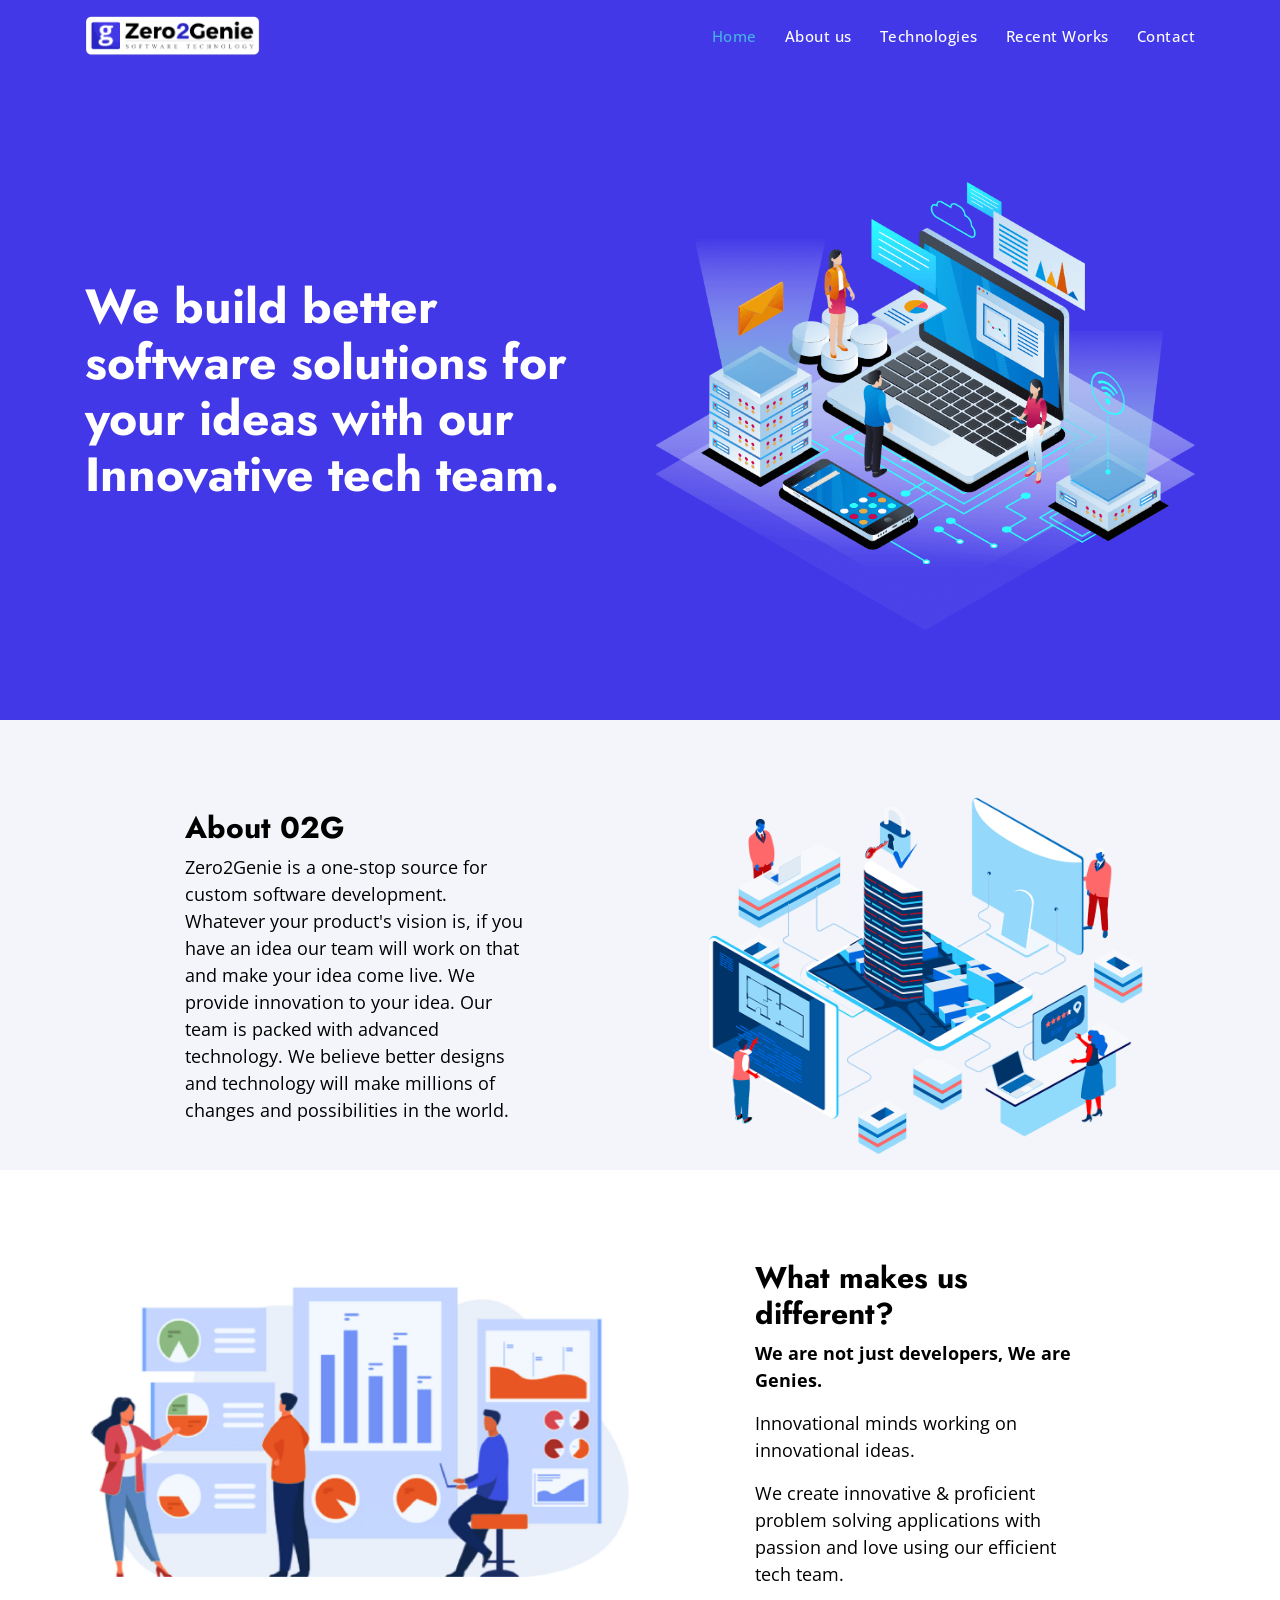
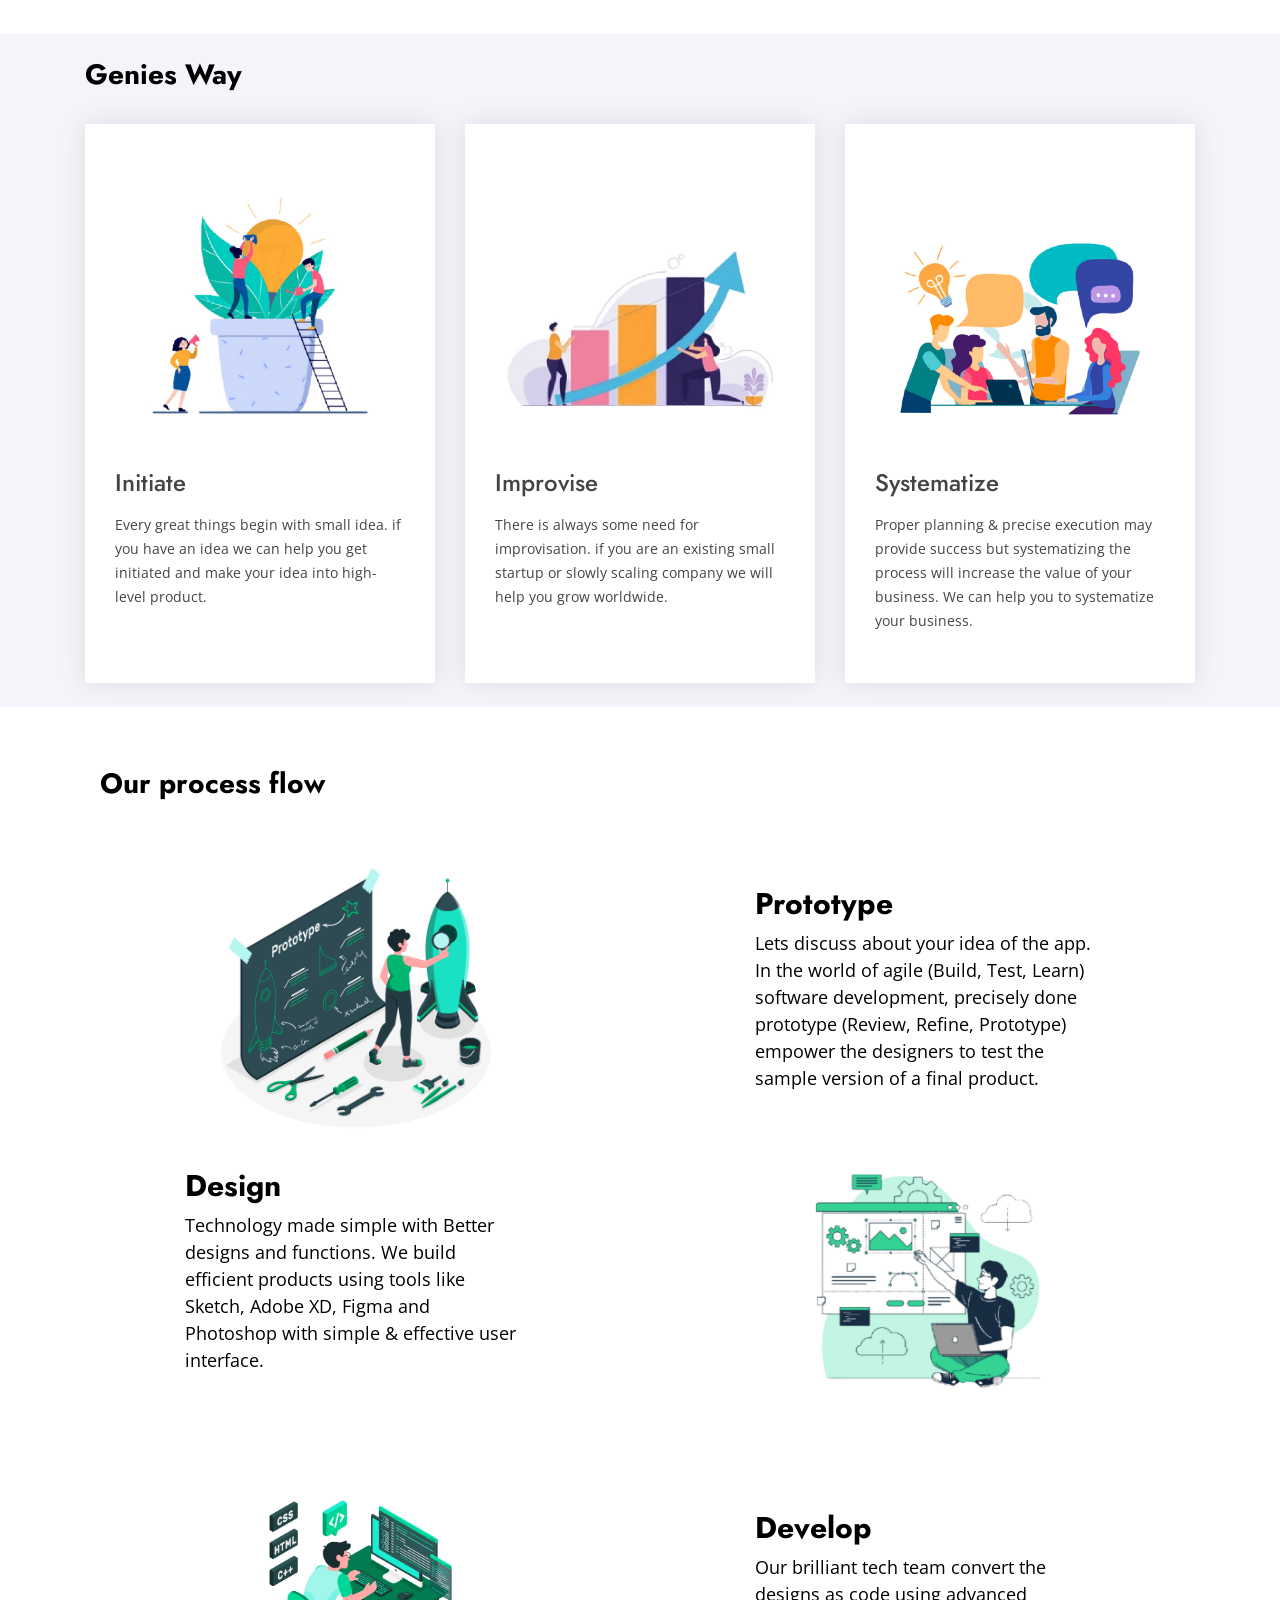
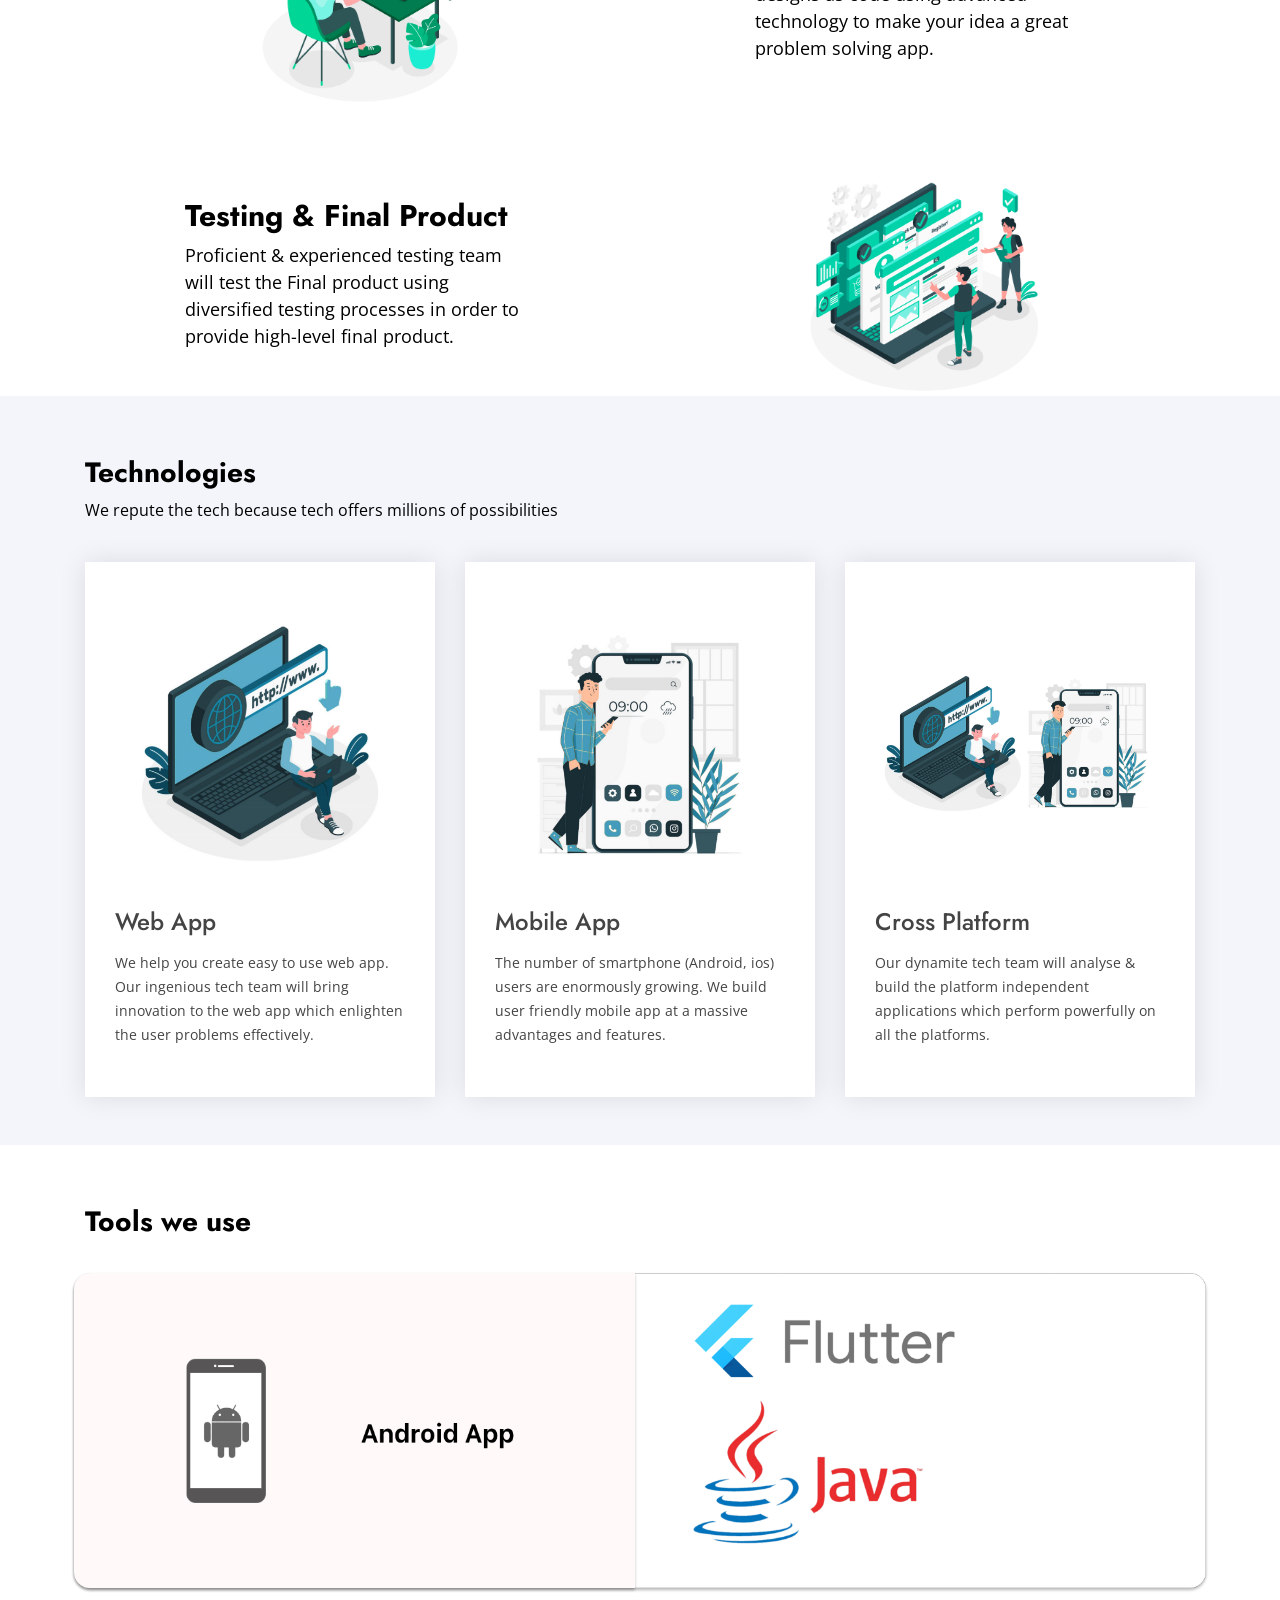
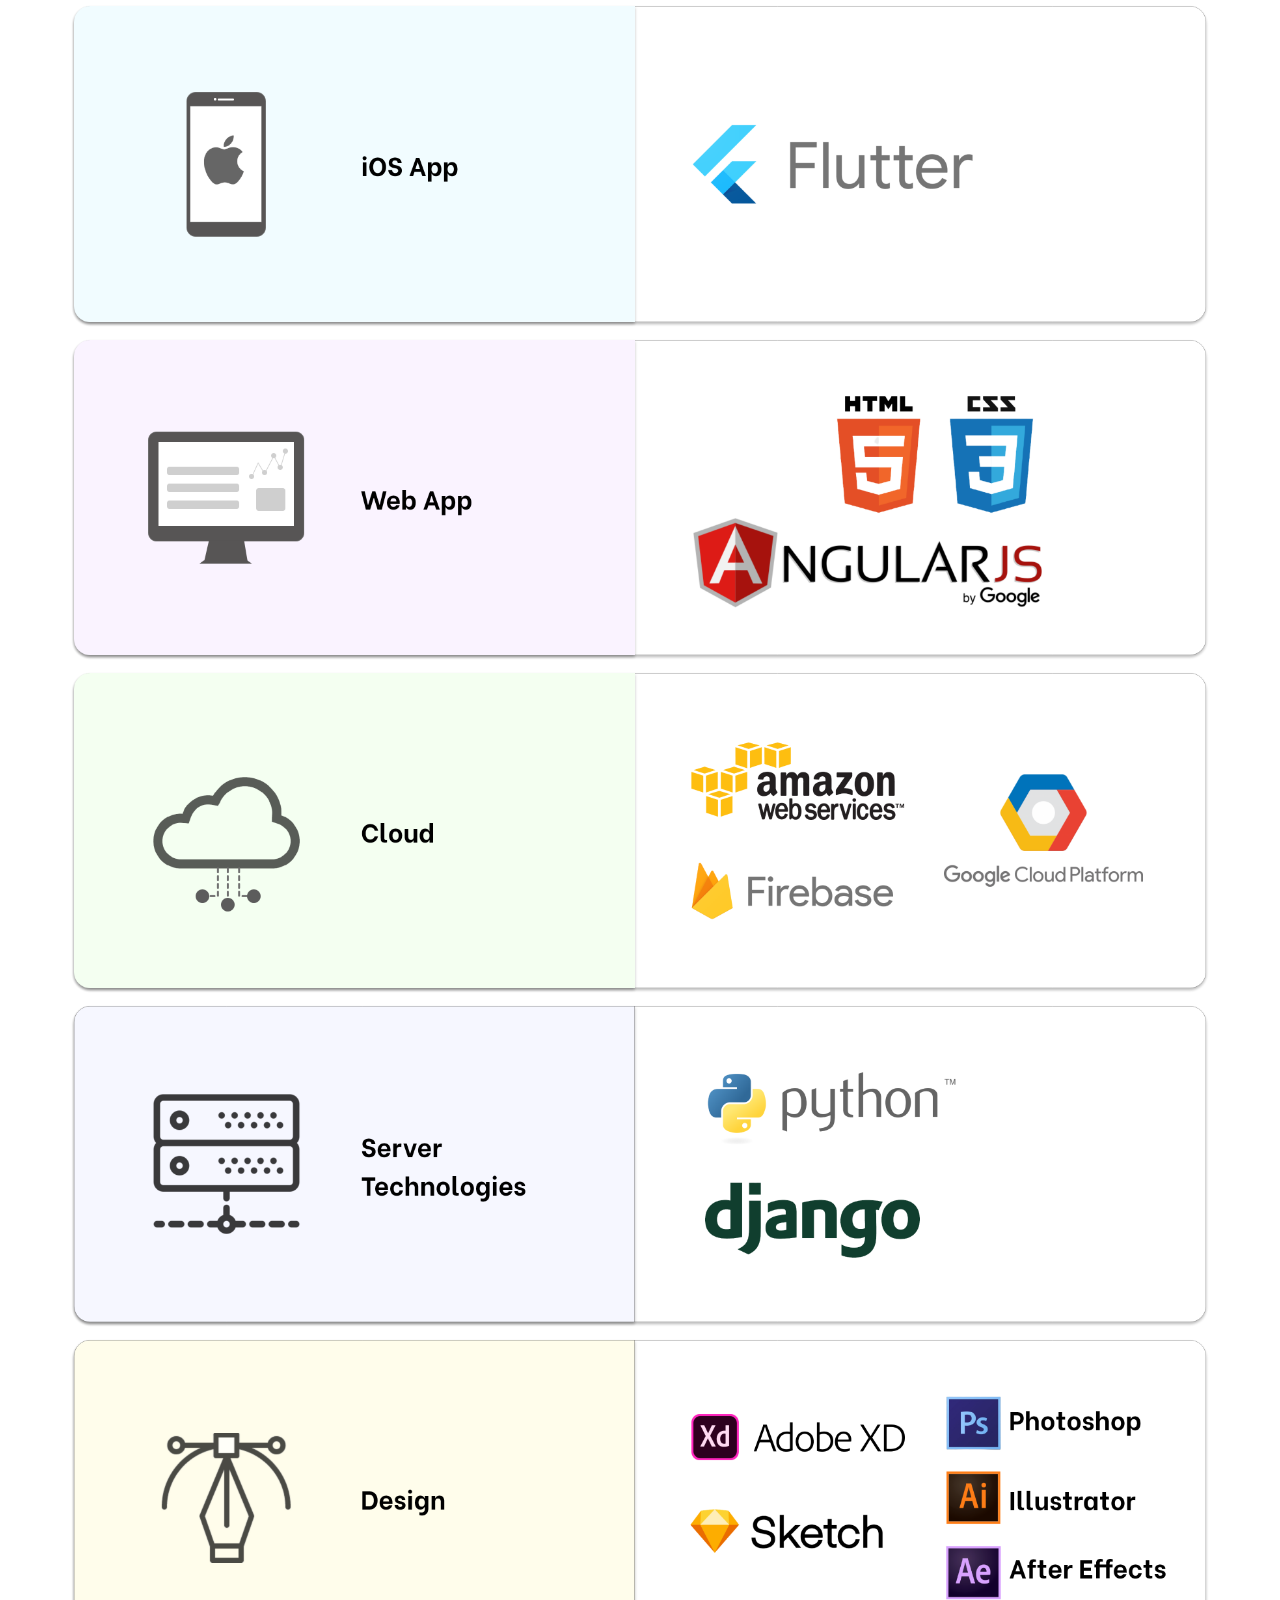
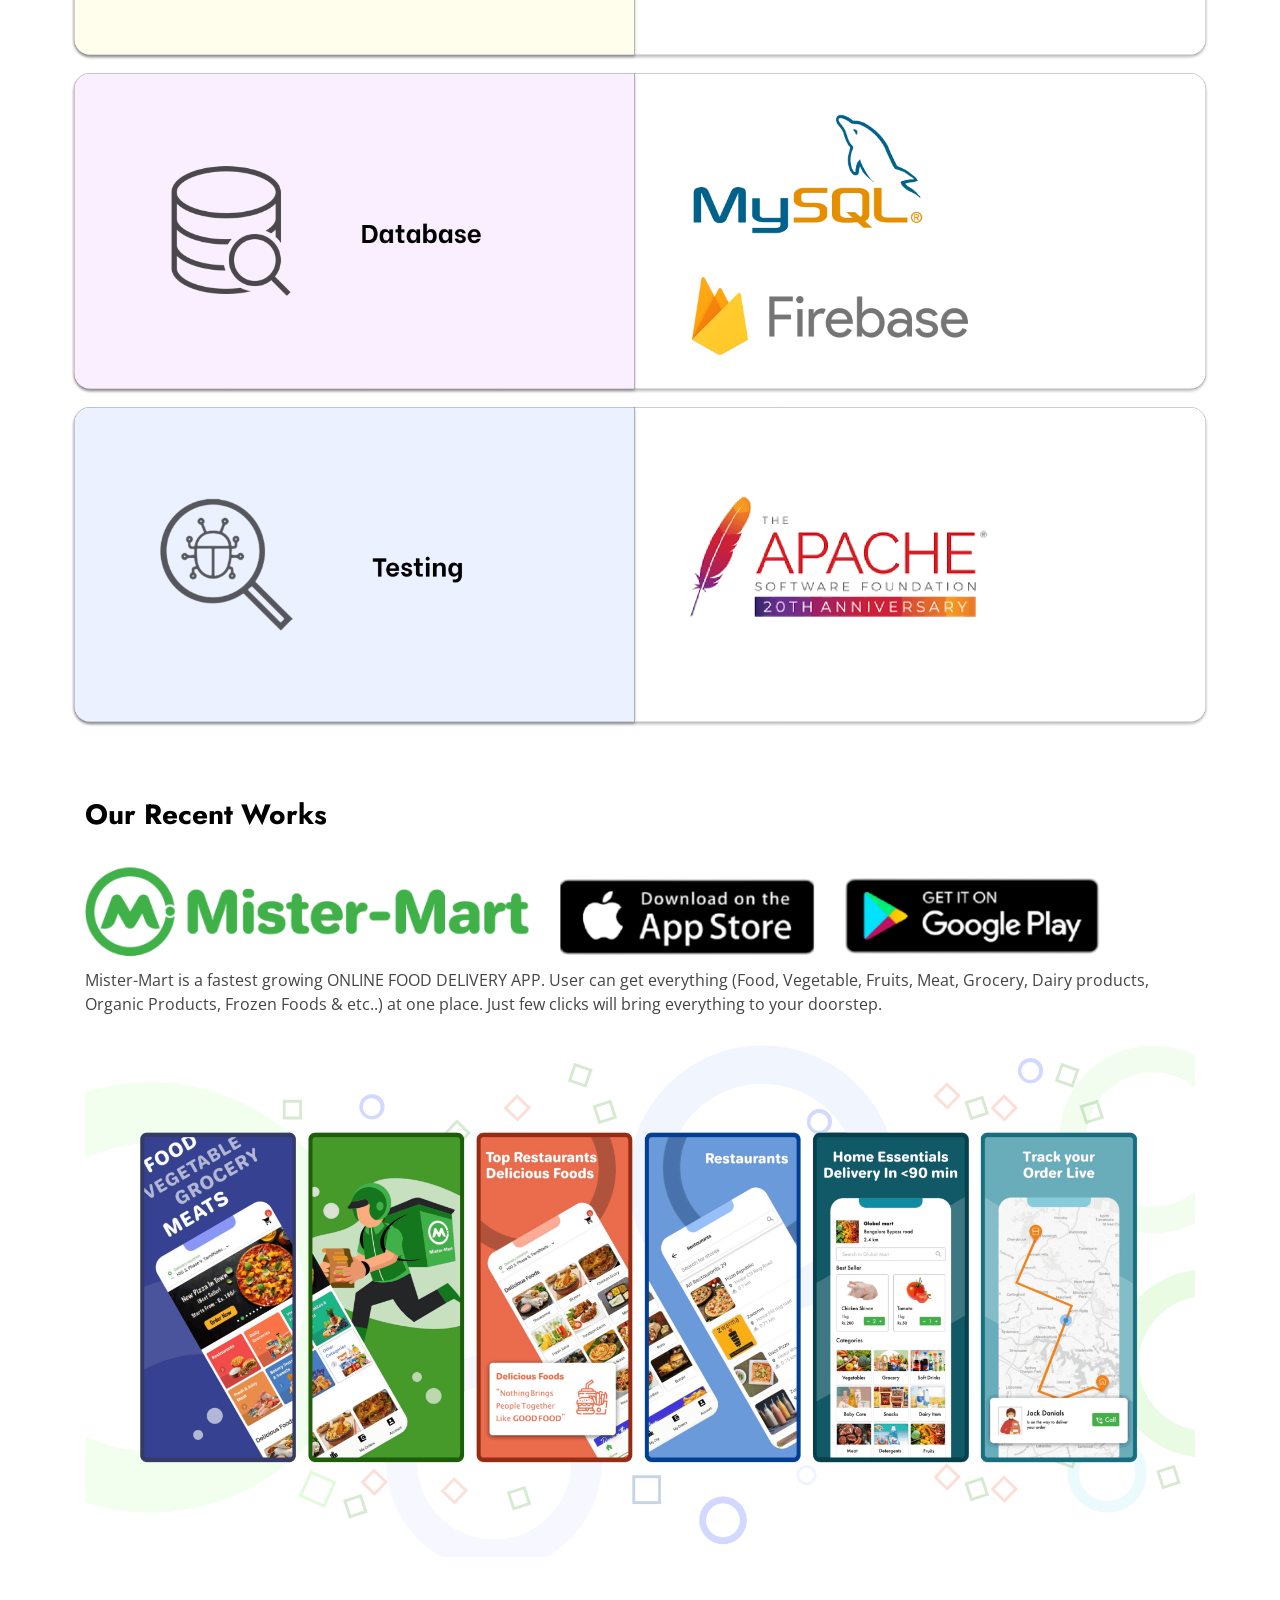
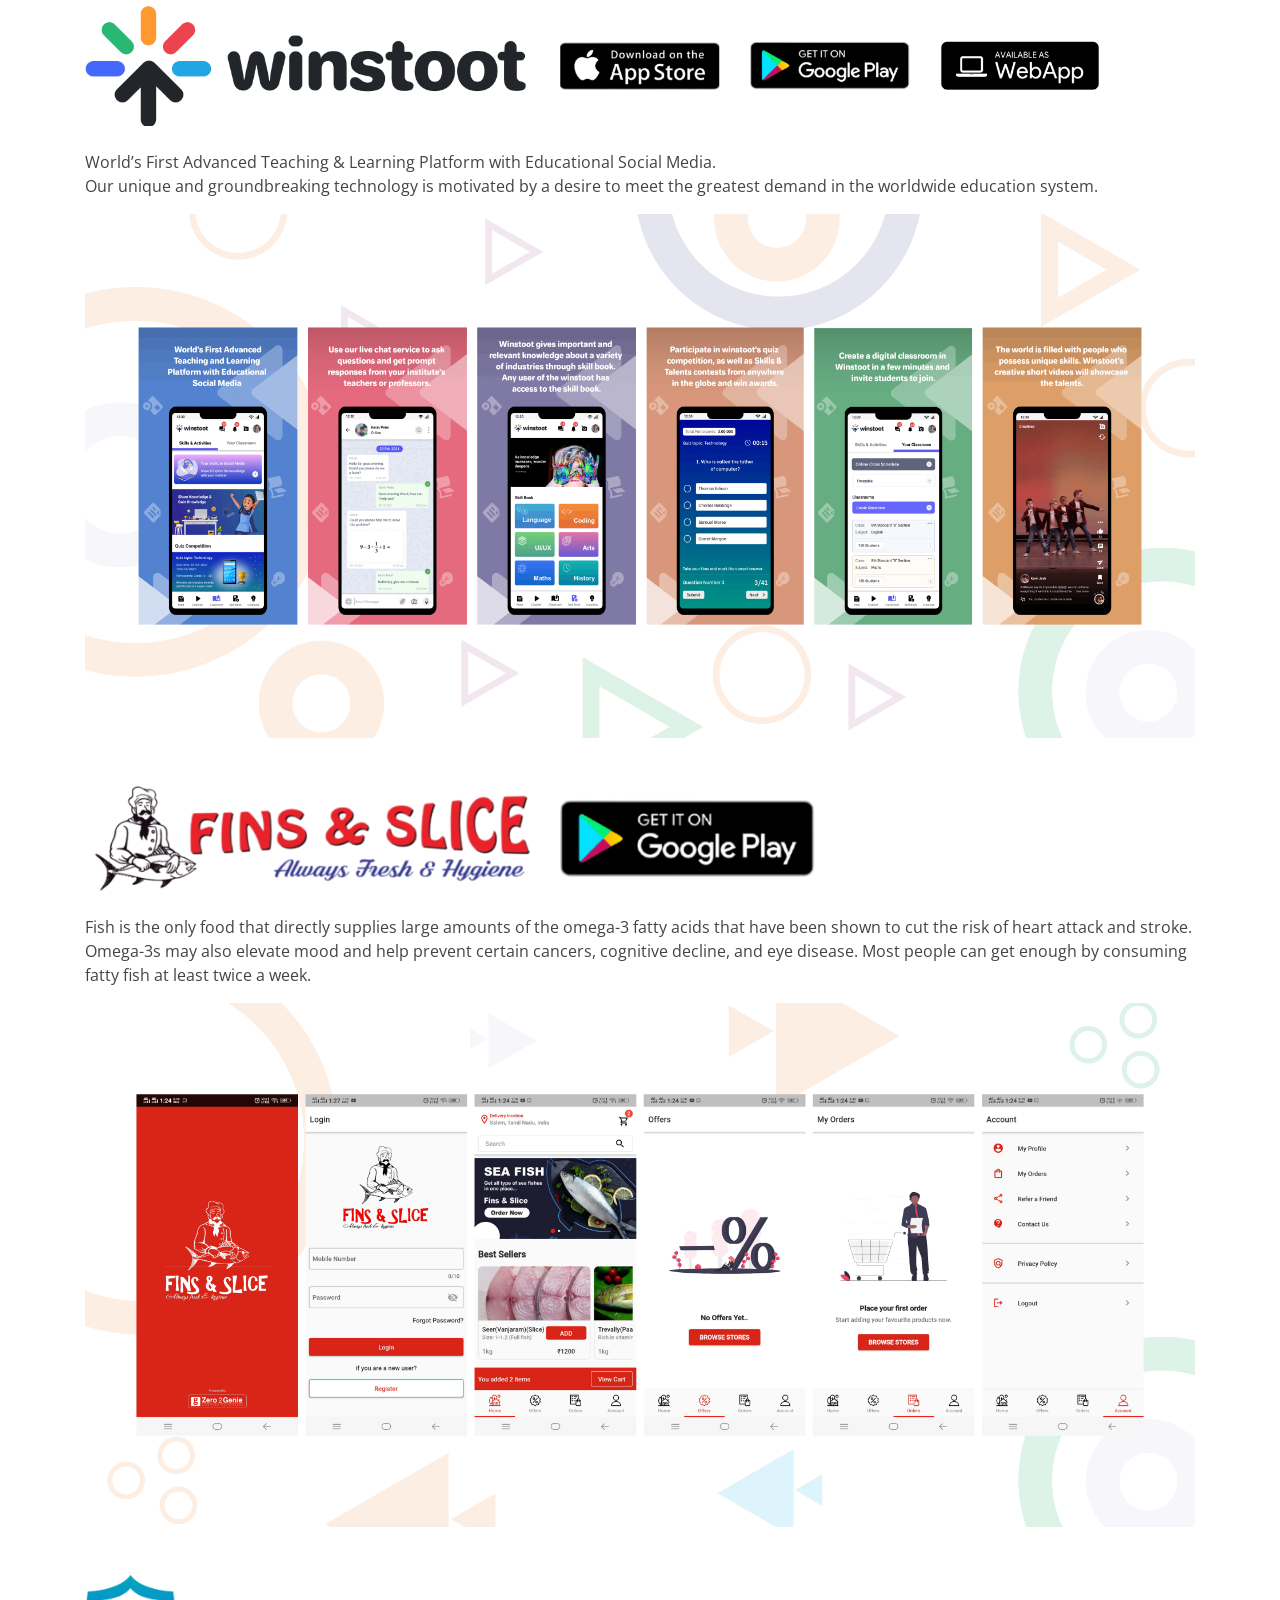
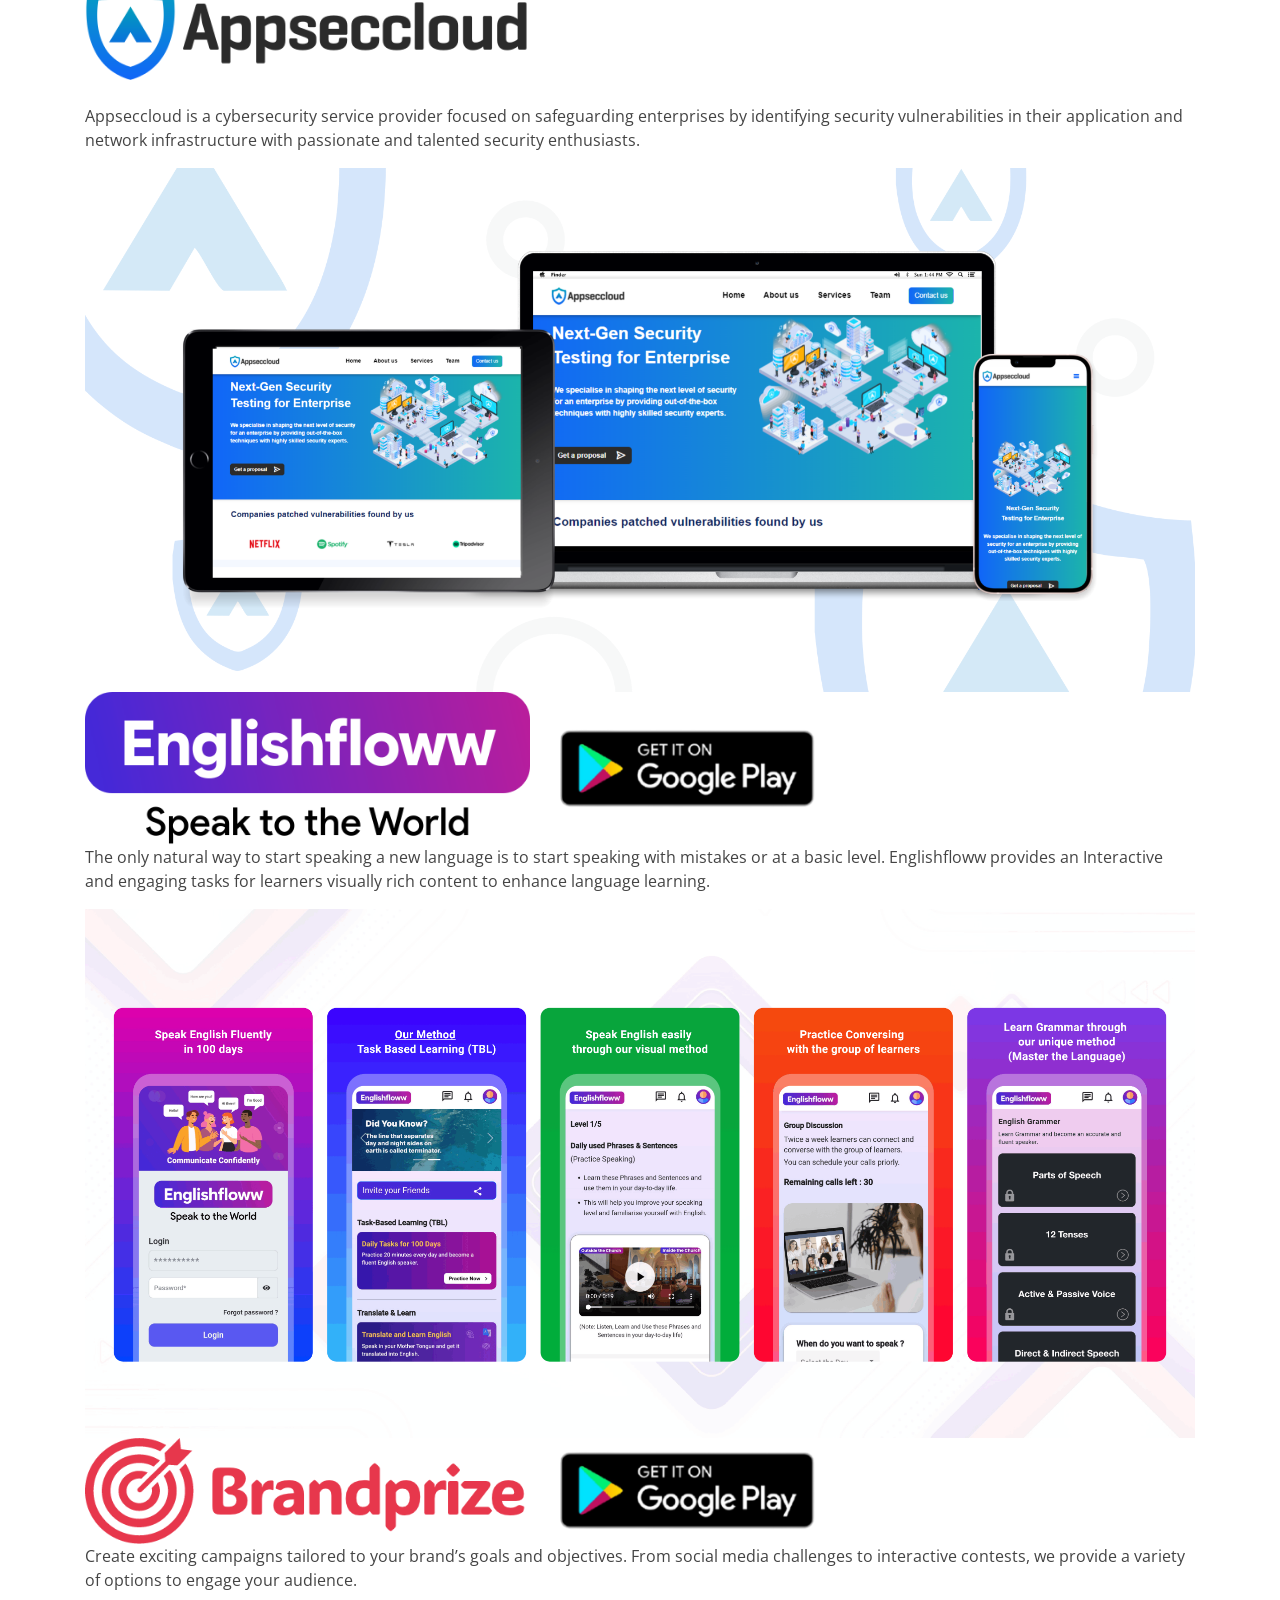
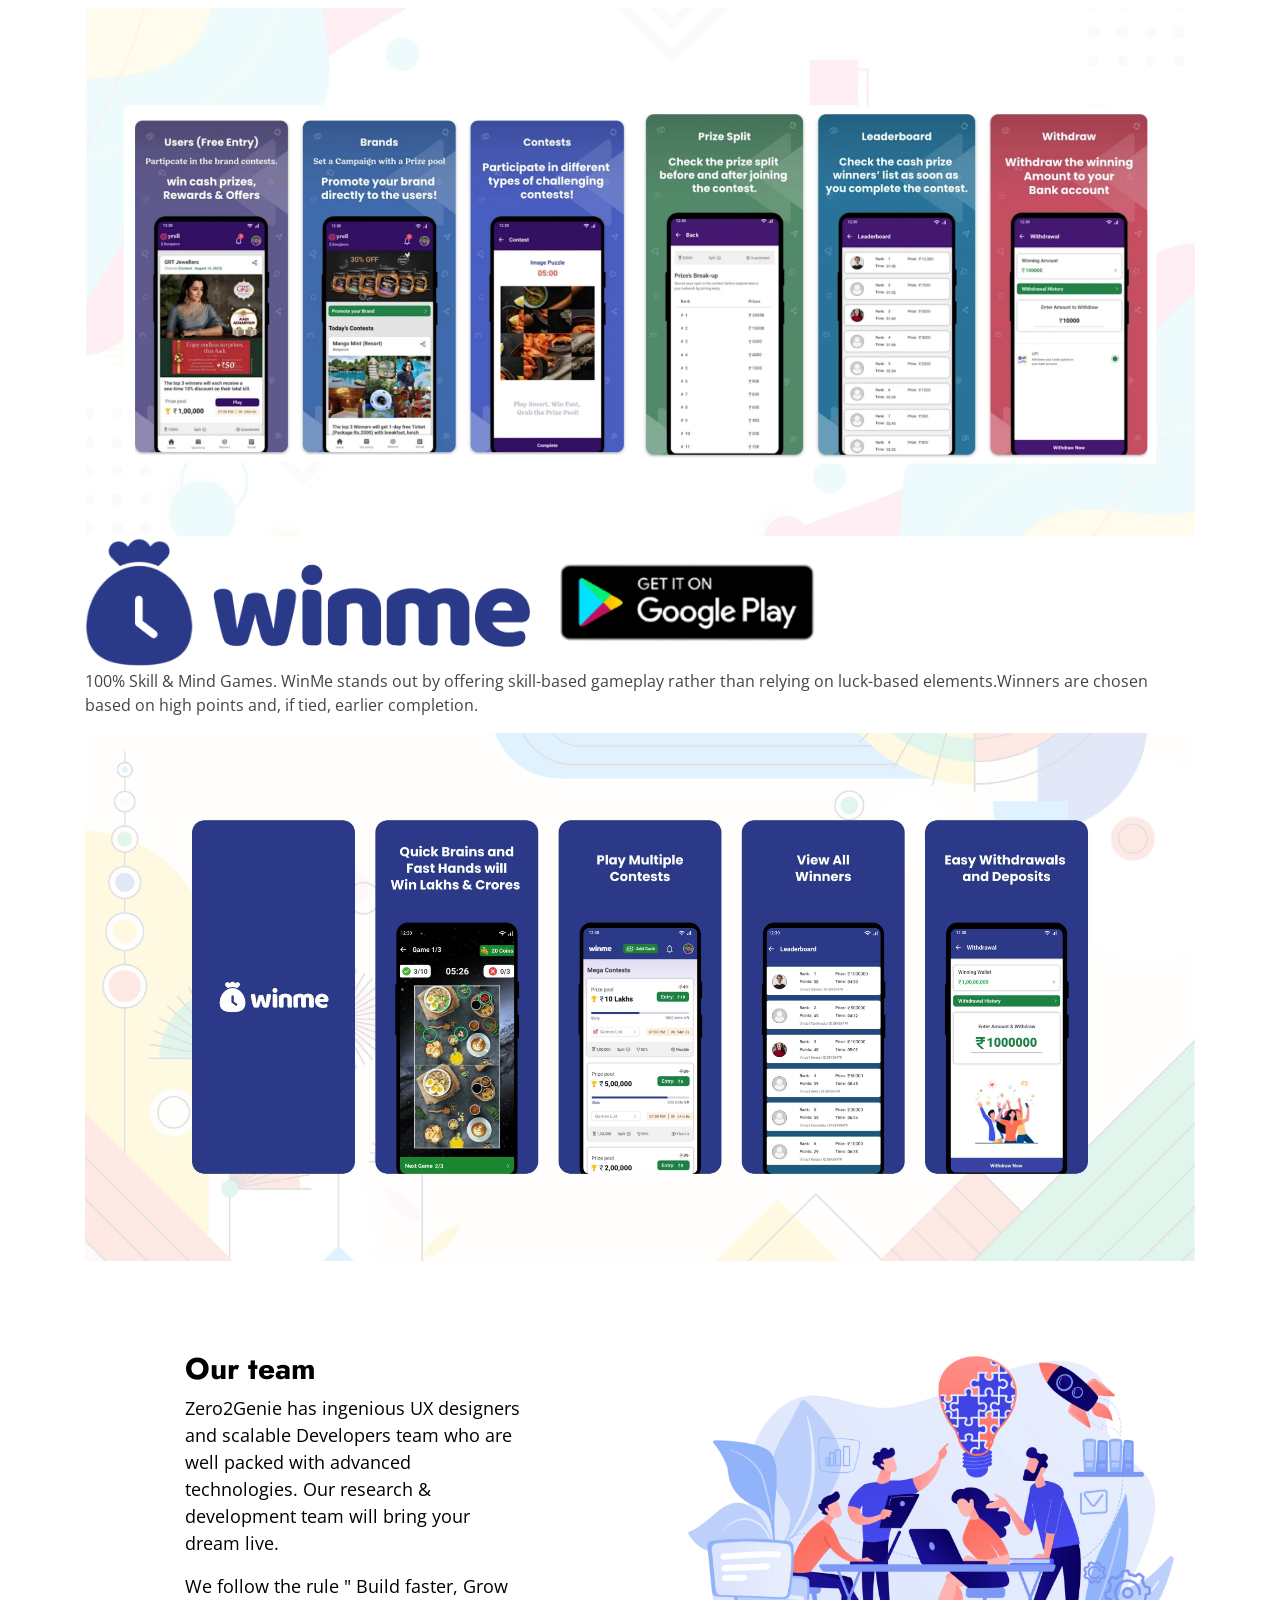
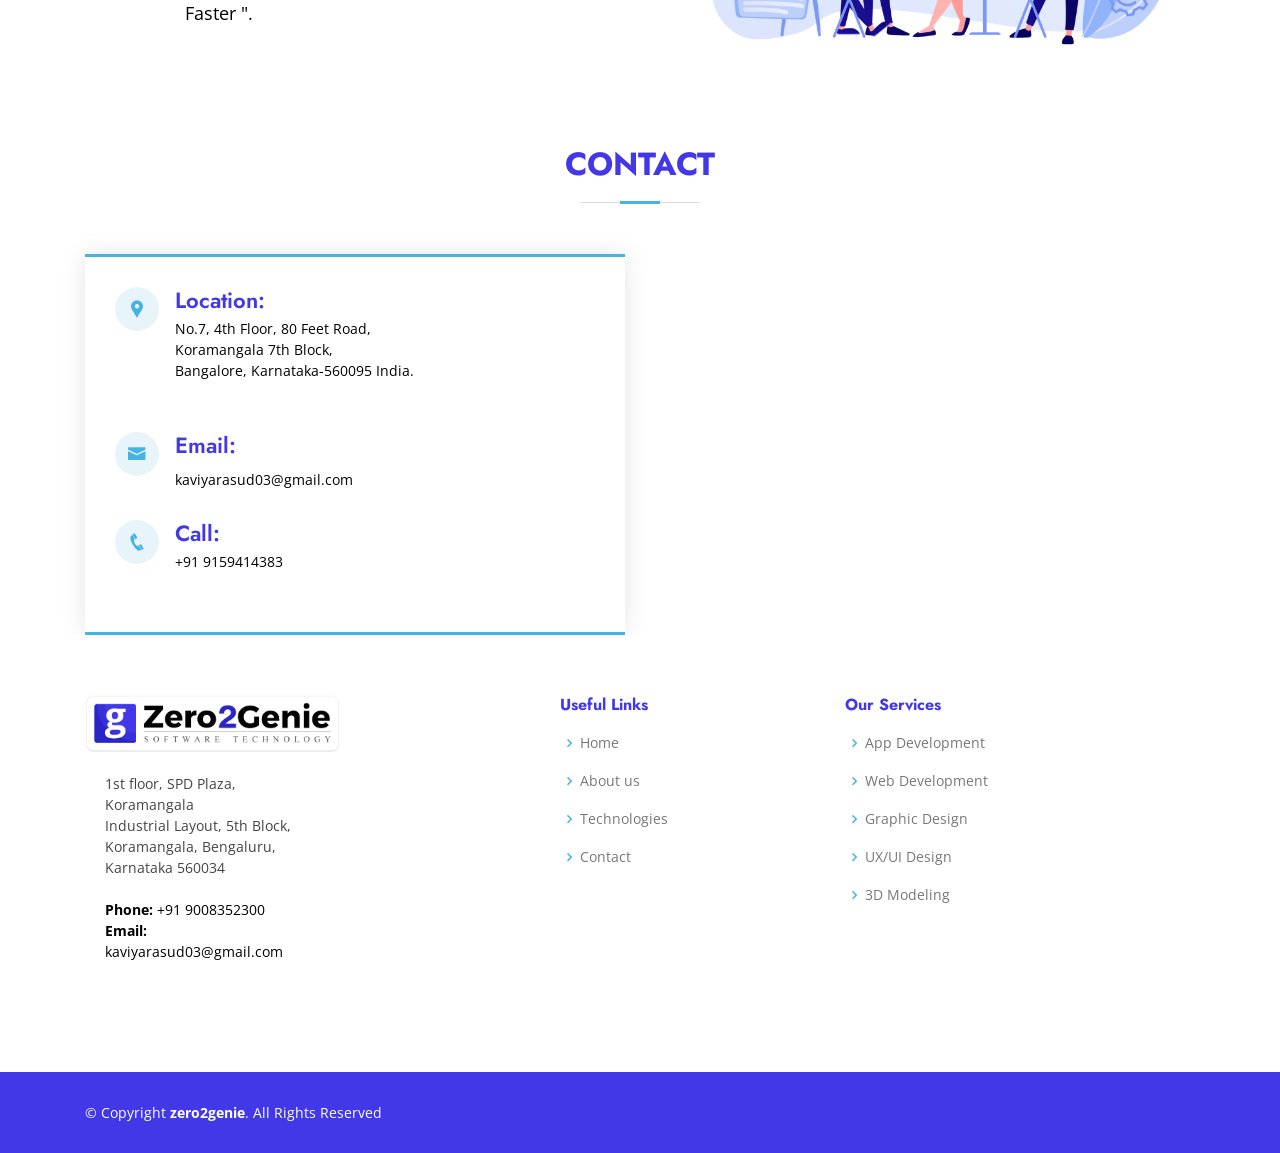
==== commit 79ea37e5: "added new contact change" ====
--- a/index.html
+++ b/index.html
@@ -780,8 +780,8 @@
                             <div class="email">
                                 <i class="icofont-envelope"></i>
                                 <h4>Email:</h4>
-                                <p><a href="mailto:zero2genie@gmail.com" class="call">
-                                    zero2genie@gmail.com<br>
+                                <p><a href="mailto:kaviyarasud03@gmail.com" class="call">
+                                    kaviyarasud03@gmail.com<br>
                                     </a></p>
                             </div>
 
@@ -829,11 +829,11 @@
                             </a>
 
                             <a href="tel:9159414383" class="call">
-                                <strong>Phone:</strong> +91 9159414383<br>
+                                <strong>Phone:</strong> +91 9008352300<br>
                             </a>
 
-                            <a href="mailto:zero2genie@gmail.com" class="call">
-                                <strong>Email:</strong> zero2genie@gmail.com<br>
+                            <a href="mailto:kaviyarasud03@gmail.com" class="call">
+                                <strong>Email:</strong> kaviyarasud03@gmail.com<br>
                             </a>
                         </div>
 
